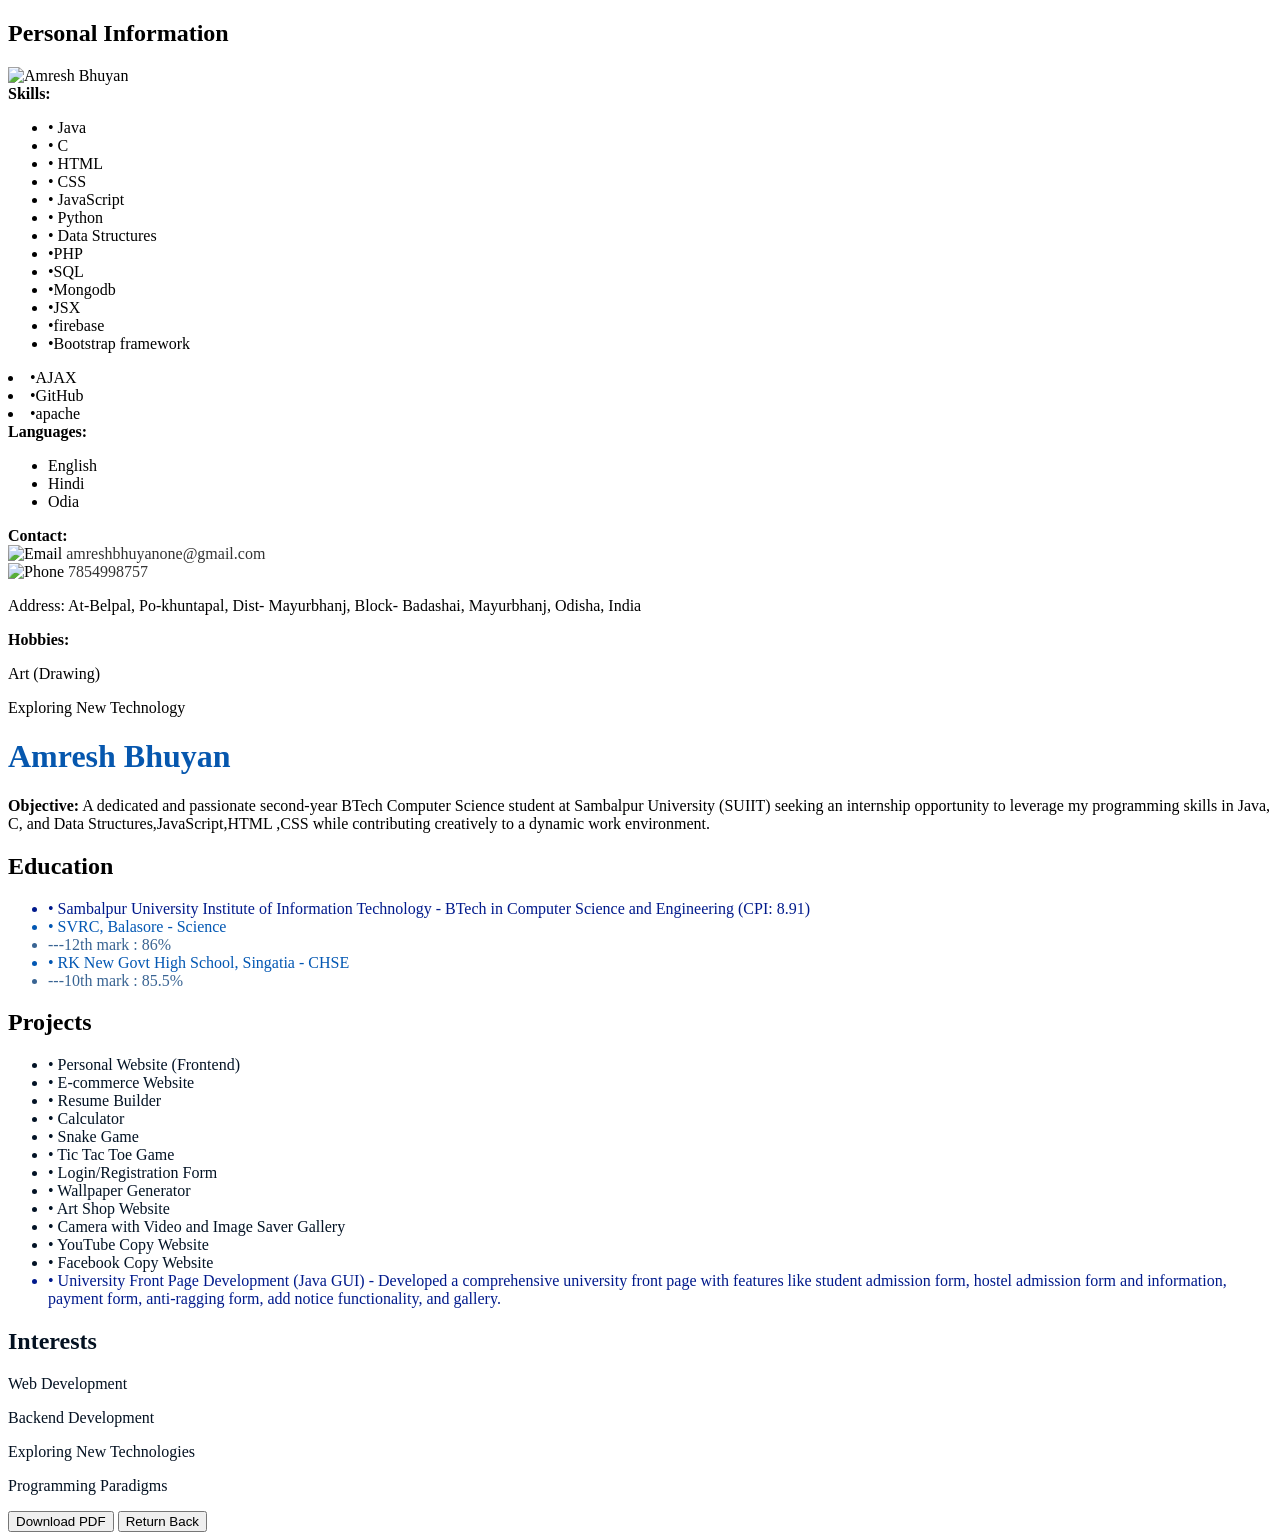
==== resume.html @ 8d0b2a3f "Create resume.html" ====
<!DOCTYPE html>
<html lang="en">
<head>
<meta charset="UTF-8">
<meta name="viewport" content="width=device-width, initial-scale=1.0">
<title>Amresh Bhuyan - Resume</title>
<link rel="stylesheet" href="https://fonts.googleapis.com/css2?family=Montserrat:wght@400;700&display=swap">
<style>
      /* CSS for Resume Section */
      #resume {
        font-family: 'Montserrat', sans-serif;
        margin: 0;
        padding: 0;
        background-color: #f9f9f9;
    }
    #resume .container {
        max-width: 800px;
        margin: 50px auto;
        background-color: #fff;
        border-radius: 10px;
        box-shadow: 0 2px 4px rgba(0,0,0,0.1);
        display: flex;
        justify-content: space-between;
        overflow: hidden;
    }
    /* Left Section Styles */
    #resume .left-section {
        flex: 1;
        padding: 30px;
        background-color: #f5f5f5;
        color: #8c8c8c;
        border-radius: 0 10px 10px 0;
        box-shadow: 0 0 15px rgba(0, 0, 0, 0.5);
        perspective: 3000px; /* Added for 3D effect */
    }
    /* Right Section Styles */
    #resume .right-section {
        flex: 2;
        padding: 30px;
        margin-left: 20px; /* Add some spacing */
        border-radius: 10px;
    }
    #resume .profile-pic {
        width: 150px;
        height: 150px;
        border-radius: 50%;
        margin-bottom: 20px;
        box-shadow: 0 4px 6px rgba(0,0,0,0.1);
    }
    #resume h1 {
        margin: 0;
        padding: 0;
        font-size: 32px;
        color: #011a8c;
    }
    #resume .section {
        margin-bottom: 30px;
    }
    #resume h2 {
        font-size: 24px;
        color: #333;
        margin-bottom: 15px;
        border-bottom: 2px solid #007bff;
        padding-bottom: 10px;
    }
    #resume ul {
        list-style-type: none;
        margin: 0;
        padding: 0;
    }
    #resume li {
        margin-bottom: 5px;
    }
    #resume .contact-info {
        display: flex;
        align-items: center;
        margin-bottom: 15px;
    }
    #resume .contact-icon {
        margin-right: 10px;
    }
    #resume .button {
        display: inline-block;
        padding: 10px 20px;
        background-color: #007bff;
        color: #fff;
        text-decoration: none;
        border-radius: 5px;
        margin-top: 20px;
        transition: background-color 0.3s;
    }
    #resume .button:hover {
        background-color: #0056b3;
    }
    #resume .mark {
        color: #a2a2a2;
        font-weight: bold;
        float: left;
        margin-right: 5px;
        font-size:15px;
    }
</style>
</head>
<body>
    <div class="container">
        <!-- Left Section -->
        <div class="left-section">
            <h2>Personal Information</h2>
            <div class="info-item">
                <img src="https://i.ibb.co/0jbnyQ8/Amresh-pic1.jpg" alt="Amresh Bhuyan" class="profile-pic">
            </div>
            <div class="info-item">
                <strong>Skills:</strong>
                <ul>
                    <li><span class="mark">•</span> Java</li>
                    <li><span class="mark">•</span> C</li>
                    <li><span class="mark">•</span> HTML</li>
                    <li><span class="mark">•</span> CSS</li>
                    <li><span class="mark">•</span> JavaScript</li>
                    <li><span class="mark">•</span> Python</li>
                    <li><span class="mark">•</span> Data Structures</li>
<li><span class="mark">•</span>PHP</li>
<li><span class="mark">•</span>SQL</li>
<li><span class="mark">•</span>Mongodb</li>
<li><span class="mark">•</span>JSX</li>

   <li><span class="mark">•</span>firebase</li>

   <li><span class="mark">•</span>Bootstrap framework</li>          </ul>

   <li><span class="mark">•</span>AJAX</li>  
<li><span class="mark">•</span>GitHub</li>
       </div>
<li><span class="mark">•</span>apache</li>

            <div class="info-item">
                <strong>Languages:</strong>
                <ul>
                    <li>English</li>
                    <li>Hindi</li>
                    <li>Odia</li>
                </ul>
            </div>
            <div class="info-item">
                <strong>Contact:</strong>
                <div class="contact-info">
                    <img src="https://img.icons8.com/material-rounded/24/000000/email.png" alt="Email" class="contact-icon">
                    <a href="mailto:amreshbhuyanone@gmail.com" style="color: #333; text-decoration: none;">amreshbhuyanone@gmail.com</a>
                </div>
                <div class="contact-info">
                    <img src="https://img.icons8.com/material-rounded/24/000000/phone.png" alt="Phone" class="contact-icon">
                    <a href="tel:7854998757" style="color: #333; text-decoration: none;">7854998757</a>
                </div>
                <p>Address: At-Belpal, Po-khuntapal, Dist- Mayurbhanj, Block- Badashai, Mayurbhanj, Odisha, India</p>
            </div>
            <div class="info-item">
                <strong>Hobbies:</strong>
                <p>Art (Drawing)</p>
                <p>Exploring New Technology</p>
            </div>
        </div>
        <!-- Right Section -->
        <div class="right-section">
            <h1 style="color: #0657ae;font-size:xx-large; ">Amresh Bhuyan</h1>
            
            <p  style="color: #000000;"><strong>Objective:</strong> A dedicated and passionate second-year BTech Computer Science student at Sambalpur University (SUIIT) seeking an internship opportunity to leverage my programming skills in Java, C, and Data Structures,JavaScript,HTML ,CSS while contributing creatively to a dynamic work environment.</p>
            <div class="section">
                <h2>Education</h2>
                <ul>
                    <li style="color: #011a8c;"><span class="mark">•</span> Sambalpur University Institute of Information Technology - BTech in Computer Science and Engineering (CPI: 8.91)</li>
                    <li style="color: #0257b3;"><span class="mark">•</span> SVRC, Balasore - Science</li>
                    <li style="color: #396493;">---12th mark : 86%</li>
                    <li style="color: #0257b3;"><span class="mark">•</span> RK New Govt High School, Singatia - CHSE</li>
                    <li style="color: #396493;">---10th mark : 85.5%</li>
                </ul>
            </div>
            <div class="section">
                <h2>Projects</h2>
                <ul style="color: #031325;">
                    <li><span class="mark">•</span> Personal Website (Frontend)</li>
                    <li><span class="mark">•</span> E-commerce Website</li>
                    <li><span class="mark">•</span> Resume Builder</li>
                    <li><span class="mark">•</span> Calculator</li>
                    <li><span class="mark">•</span> Snake Game</li>
                    <li><span class="mark">•</span> Tic Tac Toe Game</li>
                    <li><span class="mark">•</span> Login/Registration Form</li>
                    <li><span class="mark">•</span> Wallpaper Generator</li>
                    <li><span class="mark">•</span> Art Shop Website</li>
                    <li><span class="mark">•</span> Camera with Video and Image Saver Gallery</li>
                    <li><span class="mark">•</span> YouTube Copy Website</li>
                    <li><span class="mark">•</span> Facebook Copy Website</li>
                    <li style="color: #011a8c;"><span class="mark">•</span> University Front Page Development (Java GUI) - Developed a comprehensive university front page with features like student admission form, hostel admission form and information, payment form, anti-ragging form, add notice functionality, and gallery.</li>
                </ul>
            </div>
            <div class="section" style="color: #031121;">
                <h2>Interests</h2>
                <p>Web Development</p>
                <p>Backend Development</p>
                <p>Exploring New Technologies</p>
                <p>Programming Paradigms</p>
            </div>
            <button id="download-pdf">Download PDF</button>
            <button onclick="toggleSections()">Return Back</button>


        </div>
    </div>
    <script src="https://cdnjs.cloudflare.com/ajax/libs/html2pdf.js/0.9.2/html2pdf.bundle.min.js"></script>

    <script>
        document.getElementById('download-pdf').addEventListener('click', function() {
            const element = document.documentElement; // Capture the entire document
            html2pdf()
                .from(element)
                .save('resume.pdf');
        });
    </script>
    
    
</body>
</html>
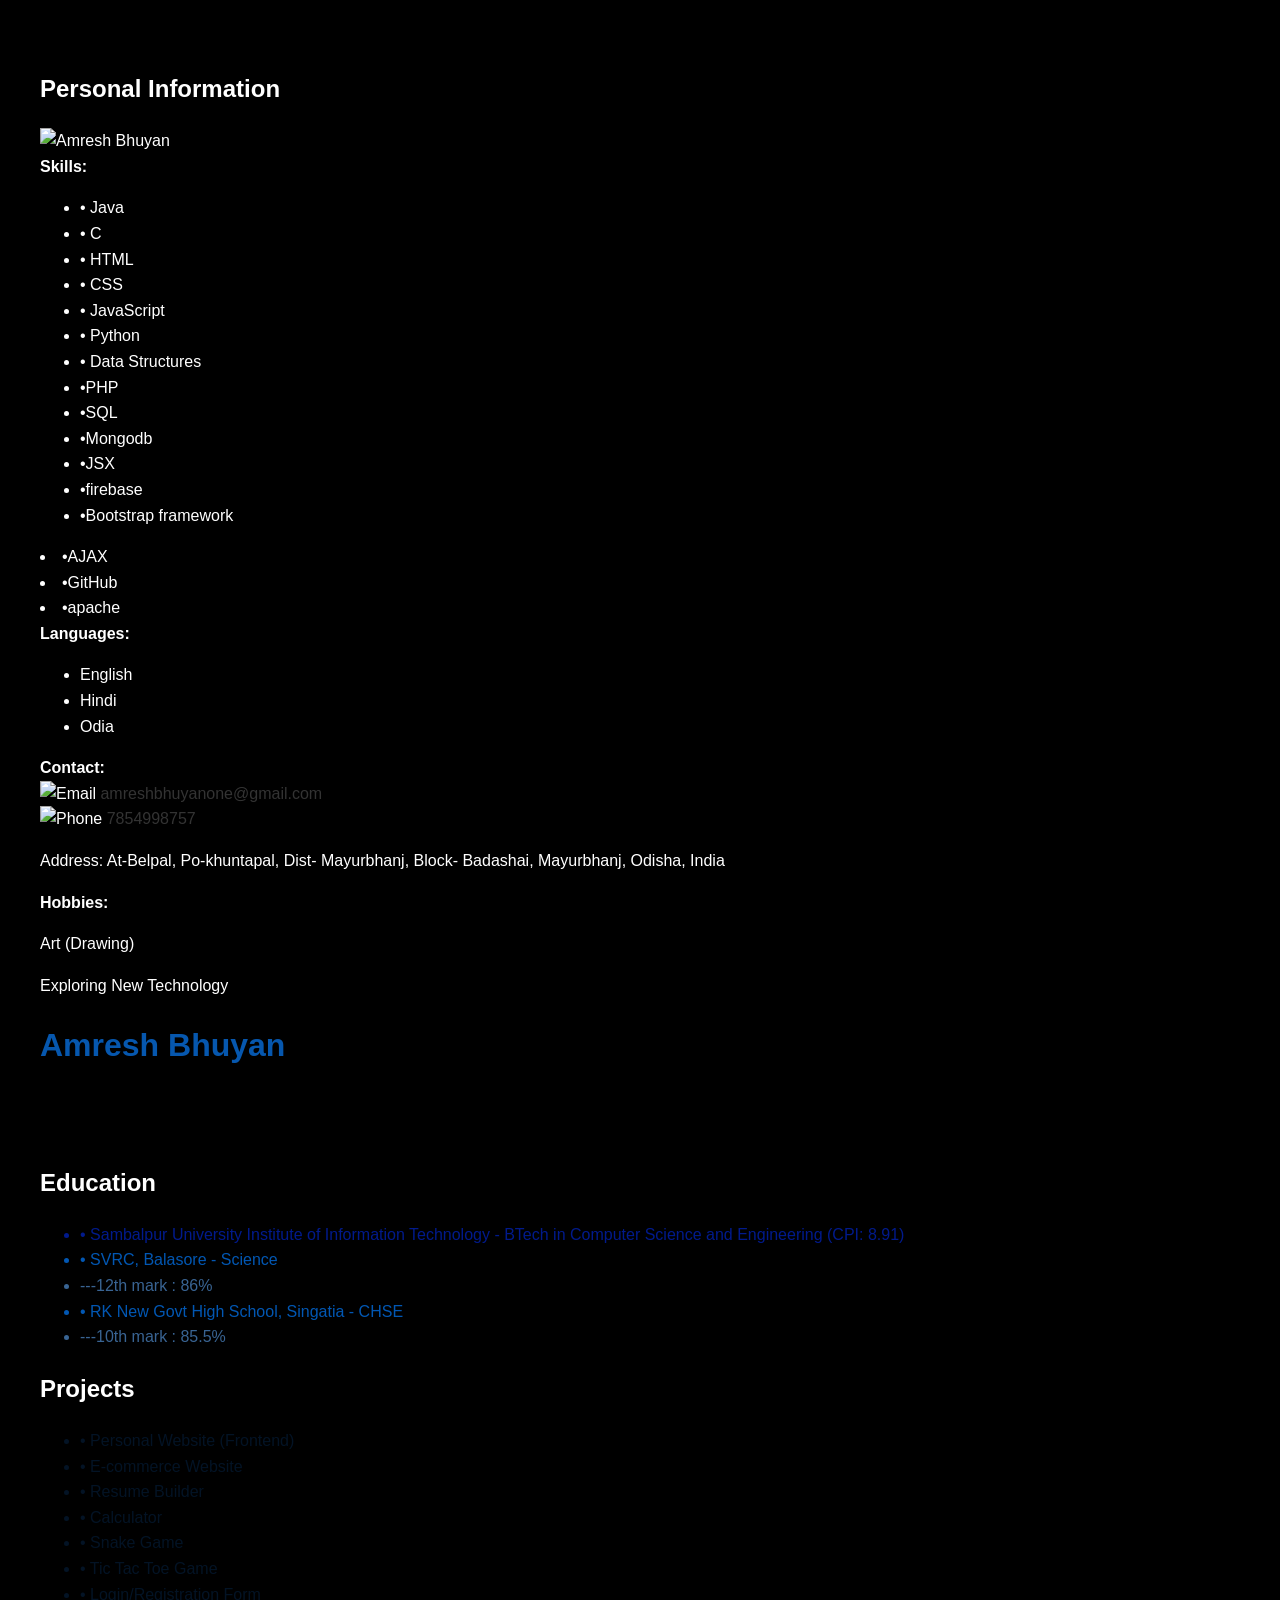
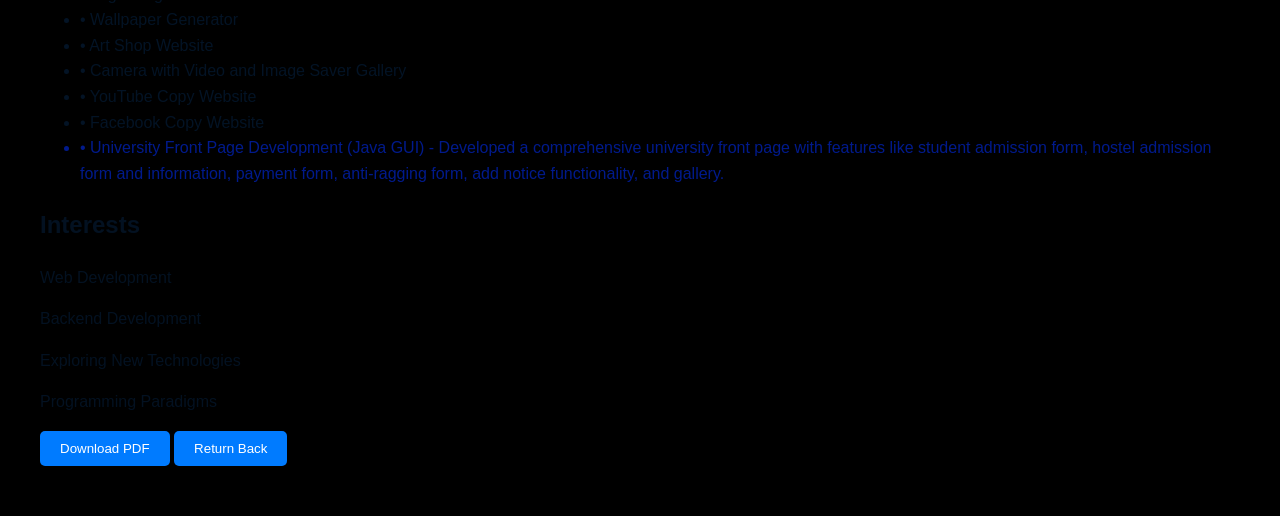
==== commit e1f35df6: "Update resume.html" ====
--- a/resume.html
+++ b/resume.html
@@ -4,6 +4,7 @@
 <meta charset="UTF-8">
 <meta name="viewport" content="width=device-width, initial-scale=1.0">
 <title>Amresh Bhuyan - Resume</title>
+<link rel="stylesheet" href="style.css">
 <link rel="stylesheet" href="https://fonts.googleapis.com/css2?family=Montserrat:wght@400;700&display=swap">
 <style>
       /* CSS for Resume Section */
--- a/style.css
+++ b/style.css
@@ -0,0 +1,857 @@
+
+        @import url('https://fonts.googleapis.com/css2?family=Roboto:wght@400;700&display=swap');
+
+        
+body {
+    font-family: 'Arial', sans-serif;
+    margin: 0;
+    padding: 0;
+    color: #fff;
+    line-height: 1.6;
+    background: linear-gradient(-45deg, #000000, #000000, #000000, #000000);
+    background-size: 400% 400%;
+    animation: AnimationName 15s ease infinite;
+    padding: 50px 20px;
+    
+}
+h1, h2 {
+    text-shadow: 2px 2px 4px rgba(0,0,0,0.2);
+}
+
+.container {
+    max-width: 1200px;
+    margin: 0 auto;
+    padding: 0 20px;
+    
+    
+}
+.container h4 {
+    text-align: center; /* Center-align the title */
+    color: #051eff; /* Dark grey color for the text */
+    font-family: 'Wide Latian', sans-serif; /* Font family */
+    margin-bottom: 20px; /* Space between title and form */
+}
+.container iframe {
+    width: 100%; /* Responsive width */
+    height: 1084px; /* Fixed height as defined */
+    border-radius: 6px; /* Rounded corners */
+    border: none; /* No border */
+    
+}
+
+header {
+    color: #ffffff;
+    perspective: 1000px; /* Added for 3D effect */
+    margin-bottom: 40px;
+     background: url(https://i.ibb.co/cY4JH6n/Whats-App-Image-2024-04-18-at-03-47-53-1ffababa.jpg);
+    background-size: 100% 100%;
+    padding: 40px 0;
+    border-radius: 20px;
+    box-shadow: 0 10px 20px rgba(120, 114, 124, 0.794);
+    transition: transform 0.3s;
+    overflow: hidden; /* Ensure that children don't overflow */
+    text-align: center;
+    position: relative;
+
+}
+header:hover {
+  
+    background-size: 100% 100%;
+    
+    color: #ffffff; /* White text on hover */
+}
+@keyframes gradientBG {
+    0% {
+        background-position: 0% 50%;
+    }
+    50% {
+        background-position: 100% 50%;
+    }
+    100% {
+        background-position: 0% 50%;
+    }
+}
+
+nav ul {
+    list-style-type: none;
+    margin: 0;
+    padding: 0;
+}
+
+nav ul li {
+    display: inline;
+    margin-right: 20px;
+}
+/* General styles for navigation list items */
+nav li {
+    display: inline-block; /* Aligns the links horizontally */
+    margin: 0 10px; /* Adds space between each button */
+}
+
+/* Styles for the links to make them look like buttons */
+nav a {
+    background: url(https://i.ibb.co/b3hrnPg/Whats-App-Image-2024-04-18-at-03-27-39-619894d8.jpg);
+    background-size: 100% 100%;
+    
+    color: white; /* Text color */
+    text-decoration: none; /* Removes underline from links */
+    padding: 10px 20px; /* Top and bottom padding, Left and right padding */
+    border-radius: 5px; /* Rounded corners */
+    transition: background-color 0.3s, color 0.3s; /* Smooth transition for hover effect */
+}
+
+
+/* Hover effect for buttons */
+nav a:hover {
+    background:url(https://i.ibb.co/8cGTmHN/Whats-App-Image-2024-04-18-at-03-30-47-2336d098.jpg);
+    background-size: 100% 100%;
+    
+    color: #ffffff; /* White text on hover */
+}
+
+
+
+
+section {
+    padding: 50px 0;
+}
+
+footer {
+    color: #ffffff;
+    perspective: 1000px; /* Added for 3D effect */
+    margin-bottom: 40px;
+    background: url(https://i.ibb.co/cY4JH6n/Whats-App-Image-2024-04-18-at-03-47-53-1ffababa.jpg);
+    background-size: 100% 100%;
+    padding: 40px 0;
+    border-radius: 20px;
+    box-shadow: 0 10px 20px rgba(120, 114, 124, 0.794);
+    transition: transform 0.3s;
+    overflow: hidden; /* Ensure that children don't overflow */
+    text-align: center;
+    position: relative;
+}
+
+footer:hover {
+    
+    background-size: 100% 100%;
+    color: #ffffff; /* White text on hover */
+}
+/* About Me section */
+.profile-picture {
+    display: block;
+    margin: 0 auto 40px;
+    border-radius: 50%;
+    width: 300px;
+    height: 300px;
+    object-fit: cover;
+    border: 5px solid #ffffff;
+    box-shadow: 0 0 20px rgb(255, 225, 0);
+    transition: transform 0.3s;
+}
+
+
+
+.profile-picture:hover {
+    transform: scale(1.1) rotateY(180deg);
+    transition: transform 0.6s;
+}
+
+/* Experience section */
+#experience ul {
+    padding: 0;
+    display: flex;
+    justify-content: center;
+    gap: 40px;
+    flex-wrap: wrap;
+}
+
+#experience li {
+    margin-bottom: 40px;
+    max-width: 300px;
+    text-align: center;
+}
+
+/* Projects section */
+.project {
+    perspective: 1000px; /* Added for 3D effect */
+    margin-bottom: 40px;
+    background: url(https://i.ibb.co/zm81P6X/Whats-App-Image-2024-04-18-at-03-47-53-ce5186a6.jpg);
+    background-size: 100% 100%;
+    padding: 40px;
+    border-radius: 20px;
+    box-shadow: 0 10px 20px rgba(0, 0, 0, 0.4);
+    transition: transform 0.3s;
+    overflow: hidden; /* Ensure that children don't overflow */
+}
+
+
+.project:hover {
+    transform: rotateY(5deg);
+    background: url(https://i.ibb.co/cY4JH6n/Whats-App-Image-2024-04-18-at-03-47-53-1ffababa.jpg);
+    background-size: 100% 100%;
+    color: #ffffff; /* White text on hover */
+}
+.project-inner {
+    transition: transform 0.6s;
+    transform-style: preserve-3d;
+}
+.project-front, .project-back {
+    position: absolute;
+    backface-visibility: hidden;
+    width: 100%;
+    top: 0;
+    left: 0;
+}
+.project-back {
+    transform: rotateY(180deg);
+}
+.project h3 {
+    margin-bottom: 20px;
+    color: rgb(225, 221, 207);
+}
+
+/* Skill Bars */
+.skill {
+    margin-bottom: 20px;
+
+}
+
+.skill-bar {
+    background-color: #ddd;
+    height: 20px;
+    border-radius: 10px;
+    overflow: hidden;
+}
+
+.skill-level {
+    height: 100%;
+    background: linear-gradient(-45deg, #00f919, #04ff26d2, #e1e114, #fa0400cb);
+    transition: width 1s ease;
+    
+}
+.skill-level:hover {
+    height: 100%;
+    background: linear-gradient(-45deg,green,yellow,blue,red);
+    background-size: 400% 400%;
+    animation: AnimationName 15s ease infinite;
+    padding: 50px 20px;
+}
+
+/* Skill Levels */
+.skill-level.html { width: 99%; } /* HTML5 proficiency level */
+.skill-level.css { width: 90%; } /* CSS3 proficiency level */
+.skill-level.js { width: 98%; } /* JavaScript proficiency level */
+.skill-level.java { width: 80%; } /* Java proficiency level */
+.skill-level.c { width: 70%; } /* C proficiency level */
+.skill-level.python { width: 85%; }
+.skill-level.php { width: 95%; }
+.skill-level.sql { width: 92%; }
+.skill-level.mongodb { width: 89%; }
+.skill-level.jsx { width: 95%; }
+.skill-level.ajax { width: 85%; }
+.skill-level.firebase { width: 75%; }
+.skill-level.bootstrap { width: 85%; }
+.skill-level.nodejs { width: 85%; }
+.skill-level.reactjs { width: 95%; }
+
+ /* Python proficiency level */
+/* Add more skill levels as needed */
+
+
+/* Contact form */
+#contact-form {
+    
+    background: url(https://i.ibb.co/cY4JH6n/Whats-App-Image-2024-04-18-at-03-47-53-1ffababa.jpg);
+    background-size: 100% 100%;
+    max-width: 600px;
+    margin: 0 auto;
+}
+
+#contact-form label {
+    display: block;
+    margin-bottom: 10px;
+}
+
+#contact-form input[type="text"],
+#contact-form input[type="email"],
+#contact-form textarea {
+    width: 100%;
+    padding: 10px;
+    margin-bottom: 20px;
+    border: none;
+    border-radius: 5px;
+    box-sizing: border-box;
+    background-color: rgba(255, 255, 255, 0.1);
+    color: #fff;
+}
+
+#contact-form textarea {
+    height: 150px;
+}
+
+#contact-form button {
+    display: block;
+    width: 100%;
+    padding: 10px;
+    background: linear-gradient(135deg, #2df800, #4000f0);
+    color: #fff;
+    border: none;
+    border-radius: 5px;
+    cursor: pointer;
+    transition: background 0.3s;
+}
+
+#contact-form button:hover {
+    background: linear-gradient(135deg, #258305, #1107a0);
+}
+
+/* Error message styling */
+.error-message {
+    color: red;
+    font-size: 14px;
+    margin-top: 5px;
+}
+
+/* Success message styling */
+.success-message {
+    color: green;
+    font-size: 16px;
+    margin-top: 10px;
+}
+
+@media (max-width: 768px) {
+    /* Responsive styling */
+    .container {
+        padding: 0 10px;
+    }
+
+    header {
+        padding: 20px 0;
+    }
+
+    nav ul li {
+        margin-right: 10px;
+    }
+
+    section {
+        padding: 30px 0;
+    }
+
+    .profile-picture {
+        width: 150px;
+        height: 150px;
+    }
+
+    #experience ul {
+        flex-direction: column;
+        align-items: center;
+    }
+
+    #experience li {
+        text-align: center;
+        max-width: 100%;
+    }
+
+    #skills ul {
+        flex-direction: column;
+        align-items: center;
+    }
+
+    #skills li {
+        max-width: 100%;
+    }
+
+    #contact-form {
+        max-width: 100%;
+    }
+
+    #contact-form input[type="text"],
+    #contact-form input[type="email"],
+    #contact-form textarea {
+        width: calc(100% - 20px);
+    }
+}
+#myBtn {
+    border-radius: 10px; /* Rounded corners */
+    display: none; /* Hidden by default */
+    position: fixed; /* Fixed/sticky position */
+    bottom: 20px; /* Place the button at the bottom of the page */
+    right: 40px; /* Place the button 30px from the right */
+    border: none; /* Remove borders */
+    outline: none; /* Remove outline */
+    color: white; /* Text color */
+    cursor: pointer; /* Add a mouse pointer on hover */
+    background-color: transparent;
+    font-size: x-large;
+    
+    
+    
+}
+
+#myBtn:hover {
+    background: linear-gradient(-65deg, #ff0000, #b508d8a1, #0920cd, #06e811);
+    background-size: 400% 400%;
+    animation: AnimationName 5s ease infinite;
+    text-align: center;
+    color: white;
+}
+.wave-container {
+    position: relative;
+    width: 100%;
+    height: 200px; /* Set to the desired wave container height */
+    overflow: hidden;
+    background: linear-gradient(-65deg, #00ffe5, #36e6017f, #001dfa, #03cdff);
+    background-size: 400% 400%;
+    animation: AnimationName 5s ease infinite;
+}
+
+.wave {
+    position: absolute;
+    width: 200%; /* Larger width for a smoother animation */
+    height: 100%;
+    bottom: 0;
+    background-repeat: repeat-x;
+    animation: wave-animation 10s linear infinite;
+}
+
+.wave1 {
+    background-image: url("https://i.ibb.co/SRtmGRb/water-1018808-640.jpg");
+    opacity: 0.6;
+    animation-duration: 10s;
+}
+
+.wave2 {
+    background-image: url("https://i.ibb.co/SRtmGRb/water-1018808-640.jpg");
+    opacity: 0.4;
+    animation-duration: 20s;
+    animation-delay: -5s; /* Offset the animation start to vary the wave pattern */
+}
+
+.wave3 {
+    background-image: url("https://i.ibb.co/SRtmGRb/water-1018808-640.jpg");
+    opacity: 0.5;
+    animation-duration: 30s;
+    animation-delay: -10s;
+}
+
+@keyframes wave-animation {
+    from { transform: translateX(0); }
+    to { transform: translateX(-50%); }
+}
+
+.cursor {
+    width: 30px;
+    height: 30px;
+    border: 2px solid #9d08d8;
+    border-radius: 50%;
+    position: absolute;
+    transform: translate(-50%, -50%);
+    pointer-events: none;
+    mix-blend-mode: difference;
+  }
+  
+  .hero {
+    background:linear-gradient(135deg ,rgb(100, 3, 3),rgb(148, 3, 3),rgb(255, 72, 0),rgb(255, 145, 0),rgb(225, 255, 0),rgb(138, 242, 1),rgb(0, 248, 13),rgb(0, 255, 115),rgb(0, 255, 213),rgb(0, 255, 251),rgb(0, 191, 255),rgb(0, 128, 255),rgb(0, 119, 255),rgb(0, 47, 255),rgb(144, 0, 255),rgb(183, 0, 255),rgb(242, 0, 255),rgb(255, 0, 191),rgb(255, 0, 136),rgb(255, 0, 43));
+            
+    background-size: 400% 400%;
+    animation: AnimationName 5s ease infinite;
+    padding: 50px 20px;
+    text-align: center;
+    color: white;
+}
+
+@keyframes AnimationName { 
+    0%{background-position:0% 50%}
+    50%{background-position:100% 50%}
+    100%{background-position:0% 50%}
+}
+
+/* Styling for the feedback form section */
+#feedback-form {
+    perspective: 1000px; /* Added for 3D effect */
+    width: 100%; /* Full width to utilize available space */
+    max-width: 800px; /* Max width to keep the form readable and not too stretched */
+    margin: 0 auto; /* Center the form horizontally */
+    padding: 30px; /* Padding for spacing around the content */
+    background: url(https://i.ibb.co/2j52yBW/Whats-App-Image-2024-04-18-at-03-47-52-8d4eb59c.jpg);
+    background-size: 100% 100%;
+    padding: 50px 20px;
+    box-shadow: 0 4px 8px rgba(0, 0, 0, 0.05); /* Light shadow for subtle depth */
+    border-radius: 8px; /* Rounded corners */
+display: none;
+}
+
+/* Header styling within the feedback form */
+#feedback-form h2 {
+    text-align: center; /* Center-align the title */
+    color: #f8f8f8; /* Dark color for better readability */
+    font-family: 'Segoe UI', Tahoma, Geneva, Verdana, sans-serif; /* Font styling */
+    margin-bottom: 20px; /* Margin below the title to separate from form */
+display: none;
+}
+
+/* Iframe styling to fit the form properly */
+#feedback-form iframe {
+
+    width: 100%; /* Full width to match the section */
+    height: 500px; /* Fixed height, can adjust based on content */
+    border: none; /* Remove default border */
+    border-radius: 4px; /* Consistent rounded corners */
+display: none;
+}
+
+/* Responsive design adjustments */
+@media (max-width: 768px) {
+    #feedback-form {
+        padding: 20px; /* Reduced padding on smaller screens */
+display: none;
+    }
+    #feedback-form iframe {
+        height: 600px; /* Adjust height as needed for better mobile view */
+display: none;
+    }
+}
+
+/* Additional styling for the button inside the hero section for better visibility */
+.hero .button {
+    background-color: #ffffff;
+    color: #007bff;
+    text-decoration: none;
+    padding: 10px 20px;
+    border-radius: 5px;
+    display: inline-block;
+    margin-top: 20px;
+    transition: background-color 0.3s, color 0.3s;
+    perspective: 1000px; /* Added for 3D effect */
+}
+
+.hero .button:hover {
+    background-color: #007bff;
+    color: #ffffff;
+    perspective: 1000px; /* Added for 3D effect */
+}
+
+/* Base styling for the quiz section */
+#quiz {
+    font-family: 'Arial', sans-serif;
+    background: url(https://i.ibb.co/cY4JH6n/Whats-App-Image-2024-04-18-at-03-47-53-1ffababa.jpg);
+    background-size: 100% 100%;
+    padding: 50px 20px;
+    perspective: 1000px; /* Added for 3D effect */
+    border-radius: 12px;
+    box-shadow: 0 6px 20px rgba(157, 156, 156, 0.2);
+    width: 70%;
+    margin: 50px auto;
+    color: #fff;
+}
+
+#quiz-content {
+    margin-top: 30px;
+}
+
+/* Question styling */
+#question {
+    font-size: 20px;
+    margin-bottom: 30px;
+    font-weight: 500;
+    opacity: 0.9;
+}
+
+/* Styling for answer buttons */
+.answer {
+    background-color: #ffffff;
+    color: #007bff;
+    border: 0;
+    border-radius: 20px;
+    padding: 12px 25px;
+    margin: 10px;
+    cursor: pointer;
+    transition: transform 0.2s ease, background-color 0.3s;
+    font-weight: bold;
+    box-shadow: 0 4px 6px rgba(0,0,0,0.1);
+}
+
+.answer:hover {
+    transform: scale(1.05);
+    background-color: #007bff;
+    color: #ffffff;
+}
+
+.answer:disabled {
+    cursor: default;
+    opacity: 0.7;
+}
+
+/* Result display with animation */
+#quiz-result {
+    margin-top: 30px;
+    font-size: 18px;
+    transition: all 0.3s ease;
+    height: 24px; /* Maintain a consistent height even when empty */
+}
+
+/* Next question button */
+#next-question {
+    display: none;
+    background-color: #ff511c;
+    color: white;
+    border: none;
+    padding: 12px 30px;
+    font-size: 18px;
+    border-radius: 20px;
+    margin-top: 20px;
+    cursor: pointer;
+    transition: background-color 0.3s, transform 0.2s ease;
+    
+}
+
+#next-question:hover {
+    background-color: #e64a19;
+    transform: scale(1.05);
+}
+
+
+/* Responsive adjustments for smaller devices */
+@media (max-width: 600px) {
+    #quiz {
+        width: 90%;
+    }
+
+    .answer {
+        padding: 10px 20px;
+    }
+}
+#game {
+    display: flex;
+    justify-content: center;
+    align-items: center;
+    background-color: #000000;
+    padding: 20px;
+    border-radius: 8px;
+    box-shadow: 0 4px 8px rgb(83, 83, 82);
+    perspective: 5000px; /* Added for 3D effect */
+}
+
+#snakeGame {
+    background: url(https://i.ibb.co/cY4JH6n/Whats-App-Image-2024-04-18-at-03-47-53-1ffababa.jpg);
+    background-size: 100% 100%;;
+    background-size: cover;
+    border: 2px solid rgba(226, 224, 231, 0.623);
+    box-shadow: 0 0 15px rgba(159, 159, 159, 0.5);
+    perspective: 1000px; /* Added for 3D effect */
+}
+
+canvas {
+    background-color: #000;
+    display: block; /* Prevents extra space below the canvas */
+}
+#game-area {
+    display: flex;
+    flex-direction: column;
+    align-items: center;
+}
+
+.controls {
+    display: flex;
+    flex-direction: column;
+    align-items: center;
+}
+
+.horizontal-controls {
+    display: flex;
+}
+
+.control-button {
+    background: url(https://i.ibb.co/b3hrnPg/Whats-App-Image-2024-04-18-at-03-27-39-619894d8.jpg);
+    background-size: 100% 100%;
+    
+    color: white; /* Text color */
+    text-decoration: none; /* Removes underline from links */
+    padding: 10px 20px; /* Top and bottom padding, Left and right padding */
+    border-radius: 5px; /* Rounded corners */
+    transition: background-color 0.3s, color 0.3s; /* Smooth transition for hover effect */
+}
+.control-button:hover{
+    background:url(https://i.ibb.co/8cGTmHN/Whats-App-Image-2024-04-18-at-03-30-47-2336d098.jpg);
+    background-size: 100% 100%;
+    
+    color: #ffffff; /* White text on hover */
+}
+
+.control-button:active {
+    transform: translateY(2px);
+    box-shadow: 0 1px #9a9a9a;
+}
+
+
+#up-btn {
+    order: -1;  /* Places the "Up" button above the row */
+}
+
+form {
+    margin: 30px auto;
+    padding: 15px;
+    background: #222; /* Dark grey background for the form */
+    border-radius: 8px;
+    width: 80%; /* Adjust width as per design requirements */
+    box-shadow: 0 4px 8px rgba(255, 255, 255, 0.15); /* Subtle white shadow for depth */
+    text-align: center;
+    display: block;
+}
+
+input[type="text"] {
+    padding: 10px;
+    width: 70%; /* Adjust width for a better fit */
+    border: 2px solid #b4b3b7c5; /* Darker border for better visibility */
+    background-color: #615d5d; /* Dark input background */
+    color: #ddd; /* Light font color for contrast */
+    border-radius: 5px;
+    margin-right: 5px; /* Space between input field and button */
+}
+
+button {
+    padding: 10px 20px;
+    background-color: #007BFF; /* Vibrant blue background for the button */
+    color: white;
+    border: none;
+    border-radius: 5px;
+    cursor: pointer;
+    transition: background-color 0.3s; /* Smooth transition for hover effect */
+}
+
+button:hover {
+    background-color: #0056b3; /* Darker blue on hover */
+}
+
+::placeholder { /* Chrome, Firefox, Opera, Safari 10.1+ */
+    color: #ccc;
+    opacity: 1; /* Firefox */
+}
+
+:-ms-input-placeholder { /* Internet Explorer 10-11 */
+    color: #ccc;
+}
+
+::-ms-input-placeholder { /* Microsoft Edge */
+    color: #ccc;
+}
+
+/* Toggle Button */
+.theme-toggle {
+    border: none;
+    background-color: transparent;
+    cursor: pointer;
+    font-size: 24px;
+}
+
+/* Dark Mode Specific Styles */
+
+.fas.fa-sun { color: #f9dc3c; } /* Sun icon */
+.fas.fa-moon { color: #f8f8f8; } /* Moon icon */
+
+:root {
+    --primary-color: #21ff2c;
+    --background-color: #d97575;
+    --text-color: #efd9d9;
+    --button-hover-color: #f5e4e4;
+}
+body.dark-mode {
+    font-family: 'Arial', sans-serif;
+    margin: 0;
+    padding: 0;
+    color: var(--text-color);
+    line-height: 1.6;
+    background: linear-gradient(-135deg, #edc6c6, #4899c7, #a6e99d, #f67ff6);
+    background-size: 400% 400%;
+    animation: AnimationName 5s ease infinite;
+    padding: 50px 20px;
+    
+}
+
+
+@keyframes colorChange {
+    0% { color: rgb(164, 153, 153); }
+    25% { color: rgb(174, 190, 176); }
+    50% { color: rgb(200, 198, 211); }
+    75% { color: rgb(214, 208, 195); }
+    100% { color: rgb(176, 160, 176); }
+}
+
+.text-animate {
+    animation: colorChange 10s infinite; /* Change duration as needed */
+}
+.modal {
+    display: none;
+    position: fixed;
+    z-index: 1;
+    left: 0;
+    top: 0;
+    width: 100%;
+    height: 100%;
+    overflow: auto;
+    background-color: rgba(0,0,0,0.4);
+}
+
+.modal-content {
+    background-color: #f4f4f4;
+    margin: 15% auto;
+    padding: 20px;
+    border: 1px solid #888;
+    width: 50%;
+}
+
+.close {
+    color: #aaaaaa;
+    float: right;
+    font-size: 28px;
+    font-weight: bold;
+}
+
+.close:hover,
+.close:focus {
+    color: #000;
+    text-decoration: none;
+    cursor: pointer;
+}
+
+#menuBtn {
+    background: none;
+    border: none;
+    cursor: pointer;
+    padding: 10px;
+    display: flex;
+    align-items: center;
+}
+
+.menu-icon span {
+    display: block;
+    width: 30px;
+    height: 3px;
+    background-color: #ffffff;
+    margin: 4px;
+    transition: all 0.3s ease;
+}
+
+#navMenu {
+    display: none;
+    width:20%;
+    height:5%;
+    background-color:transparent;
+}
+
+#navMenu ul {
+    list-style: none;
+    padding: 0;
+    margin: 0;
+}
+
+#navMenu ul li a {
+    display: block;
+    padding: 10px;
+    text-decoration: none;
+    color: #ffffff;
+    border-bottom: 1px solid #ddd;
+    background: transparent;
+    box-shadow: black;
+}
+
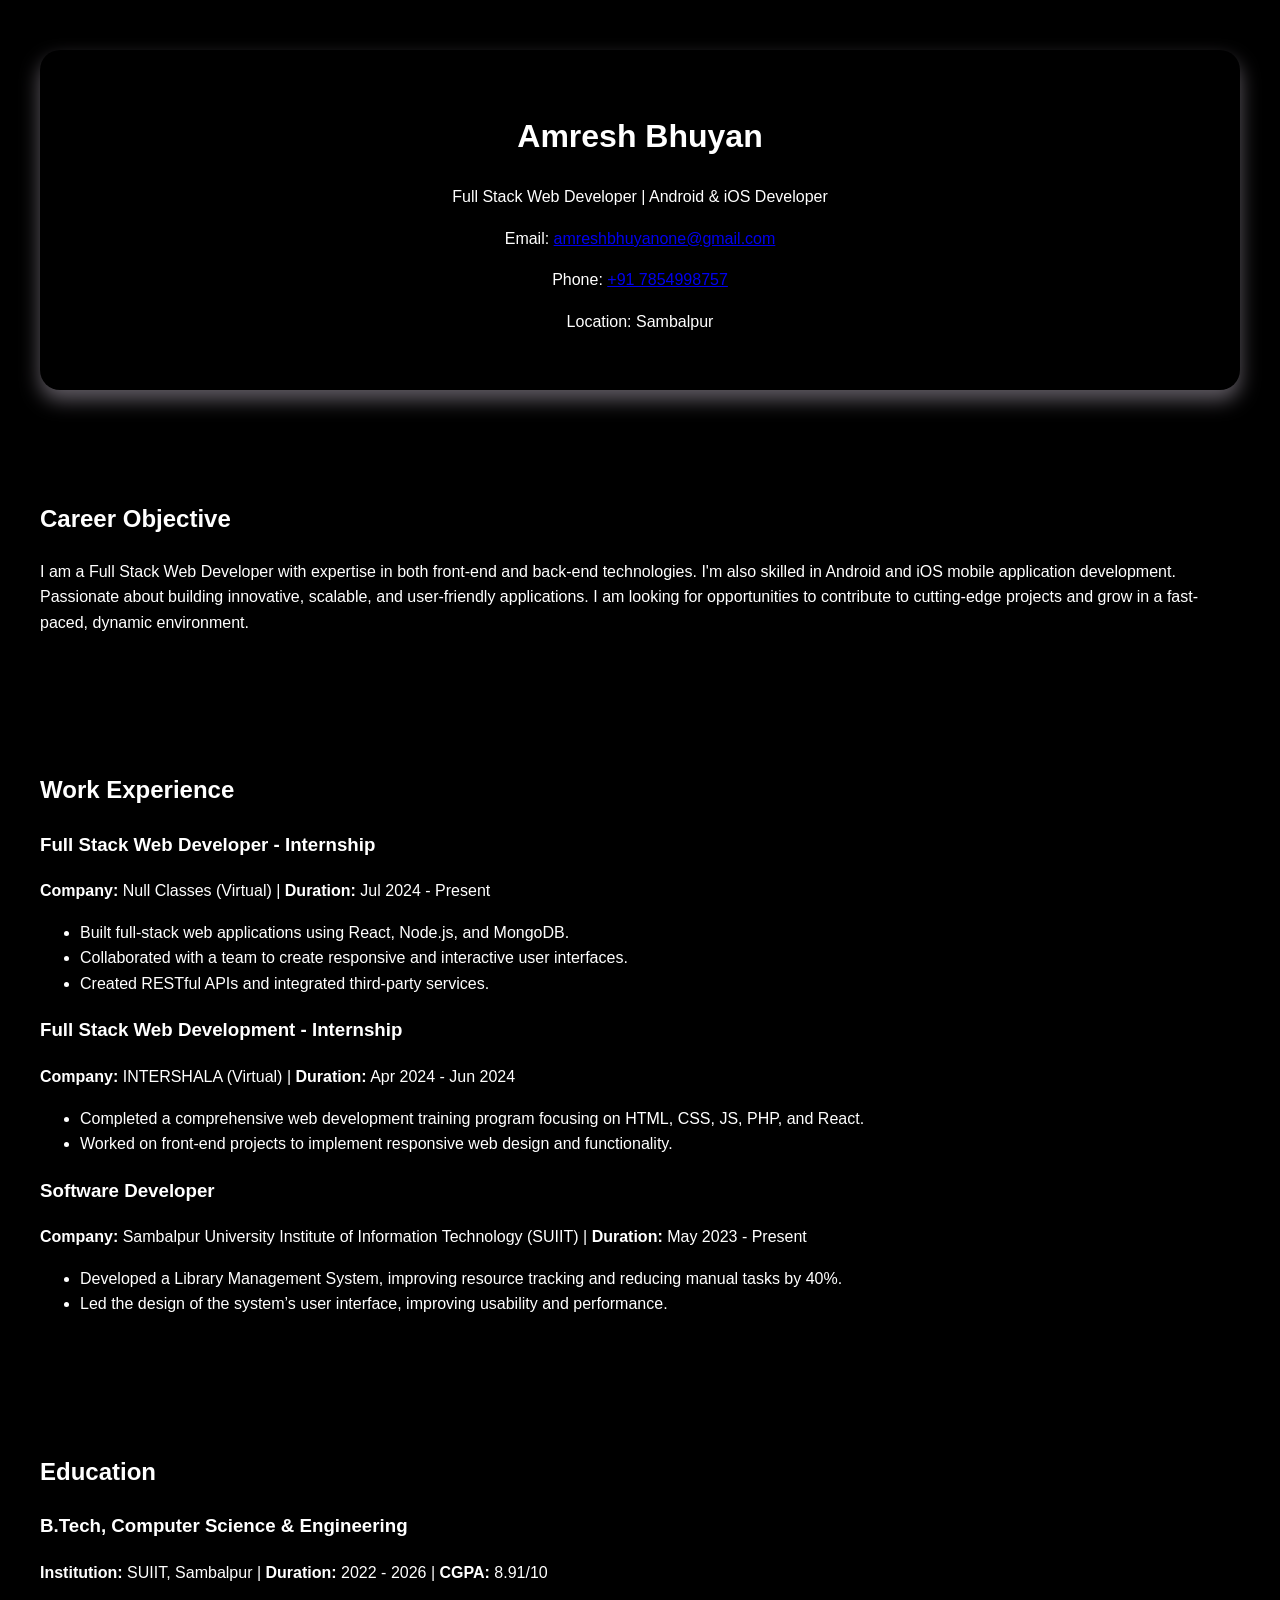
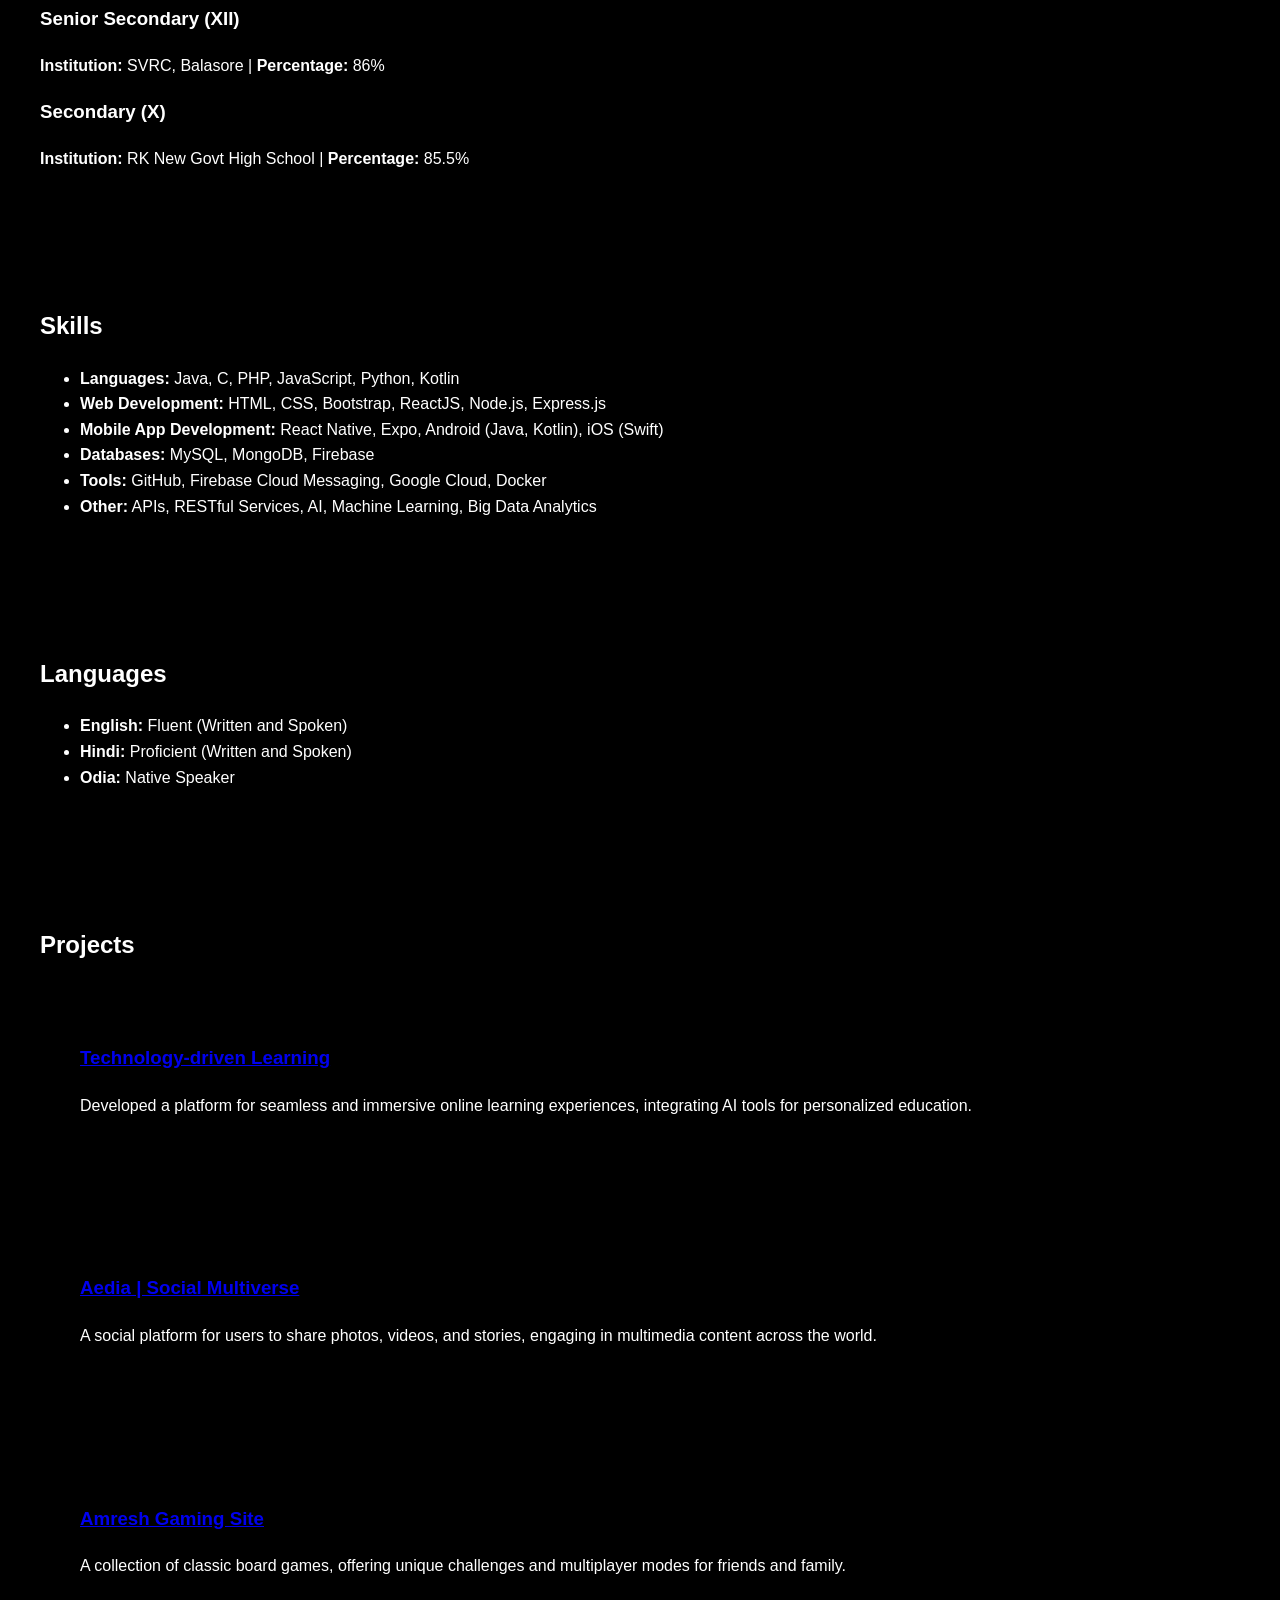
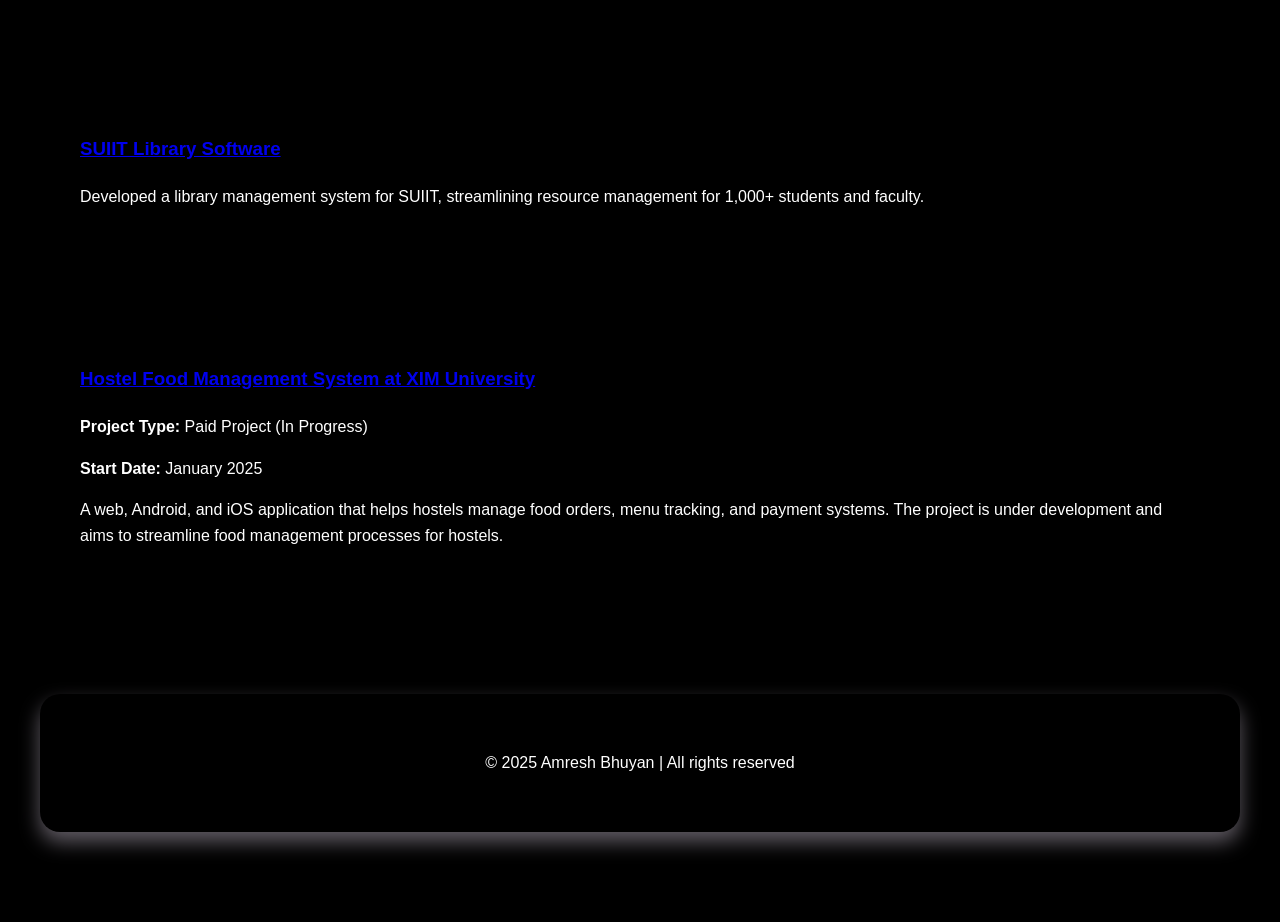
==== commit 1ccc40ba: "Update resume.html" ====
--- a/resume.html
+++ b/resume.html
@@ -1,222 +1,145 @@
 <!DOCTYPE html>
 <html lang="en">
 <head>
-<meta charset="UTF-8">
-<meta name="viewport" content="width=device-width, initial-scale=1.0">
-<title>Amresh Bhuyan - Resume</title>
-<link rel="stylesheet" href="style.css">
-<link rel="stylesheet" href="https://fonts.googleapis.com/css2?family=Montserrat:wght@400;700&display=swap">
-<style>
-      /* CSS for Resume Section */
-      #resume {
-        font-family: 'Montserrat', sans-serif;
-        margin: 0;
-        padding: 0;
-        background-color: #f9f9f9;
-    }
-    #resume .container {
-        max-width: 800px;
-        margin: 50px auto;
-        background-color: #fff;
-        border-radius: 10px;
-        box-shadow: 0 2px 4px rgba(0,0,0,0.1);
-        display: flex;
-        justify-content: space-between;
-        overflow: hidden;
-    }
-    /* Left Section Styles */
-    #resume .left-section {
-        flex: 1;
-        padding: 30px;
-        background-color: #f5f5f5;
-        color: #8c8c8c;
-        border-radius: 0 10px 10px 0;
-        box-shadow: 0 0 15px rgba(0, 0, 0, 0.5);
-        perspective: 3000px; /* Added for 3D effect */
-    }
-    /* Right Section Styles */
-    #resume .right-section {
-        flex: 2;
-        padding: 30px;
-        margin-left: 20px; /* Add some spacing */
-        border-radius: 10px;
-    }
-    #resume .profile-pic {
-        width: 150px;
-        height: 150px;
-        border-radius: 50%;
-        margin-bottom: 20px;
-        box-shadow: 0 4px 6px rgba(0,0,0,0.1);
-    }
-    #resume h1 {
-        margin: 0;
-        padding: 0;
-        font-size: 32px;
-        color: #011a8c;
-    }
-    #resume .section {
-        margin-bottom: 30px;
-    }
-    #resume h2 {
-        font-size: 24px;
-        color: #333;
-        margin-bottom: 15px;
-        border-bottom: 2px solid #007bff;
-        padding-bottom: 10px;
-    }
-    #resume ul {
-        list-style-type: none;
-        margin: 0;
-        padding: 0;
-    }
-    #resume li {
-        margin-bottom: 5px;
-    }
-    #resume .contact-info {
-        display: flex;
-        align-items: center;
-        margin-bottom: 15px;
-    }
-    #resume .contact-icon {
-        margin-right: 10px;
-    }
-    #resume .button {
-        display: inline-block;
-        padding: 10px 20px;
-        background-color: #007bff;
-        color: #fff;
-        text-decoration: none;
-        border-radius: 5px;
-        margin-top: 20px;
-        transition: background-color 0.3s;
-    }
-    #resume .button:hover {
-        background-color: #0056b3;
-    }
-    #resume .mark {
-        color: #a2a2a2;
-        font-weight: bold;
-        float: left;
-        margin-right: 5px;
-        font-size:15px;
-    }
-</style>
+    <meta charset="UTF-8">
+    <meta name="viewport" content="width=device-width, initial-scale=1.0">
+    <title>Amresh Bhuyan's Resume</title>
+    <link rel="stylesheet" href="style.css">
 </head>
 <body>
+
     <div class="container">
-        <!-- Left Section -->
-        <div class="left-section">
-            <h2>Personal Information</h2>
-            <div class="info-item">
-                <img src="https://i.ibb.co/0jbnyQ8/Amresh-pic1.jpg" alt="Amresh Bhuyan" class="profile-pic">
+        <!-- Header Section -->
+        <header class="header">
+            <div class="profile-info">
+                <h1>Amresh Bhuyan</h1>
+                <p>Full Stack Web Developer | Android & iOS Developer</p>
+                <div class="contact-info">
+                    <p>Email: <a href="mailto:amreshbhuyanone@gmail.com">amreshbhuyanone@gmail.com</a></p>
+                    <p>Phone: <a href="tel:+917854998757">+91 7854998757</a></p>
+                    <p>Location: Sambalpur</p>
+                </div>
             </div>
-            <div class="info-item">
-                <strong>Skills:</strong>
+        </header>
+
+        <!-- Career Objective Section -->
+        <section class="career-objective">
+            <h2>Career Objective</h2>
+            <p>I am a Full Stack Web Developer with expertise in both front-end and back-end technologies. I'm also skilled in Android and iOS mobile application development. Passionate about building innovative, scalable, and user-friendly applications. I am looking for opportunities to contribute to cutting-edge projects and grow in a fast-paced, dynamic environment.</p>
+        </section>
+
+        <!-- Work Experience Section -->
+        <section class="work-experience">
+            <h2>Work Experience</h2>
+            <div class="job">
+                <h3>Full Stack Web Developer - Internship</h3>
+                <p><strong>Company:</strong> Null Classes (Virtual) | <strong>Duration:</strong> Jul 2024 - Present</p>
                 <ul>
-                    <li><span class="mark">•</span> Java</li>
-                    <li><span class="mark">•</span> C</li>
-                    <li><span class="mark">•</span> HTML</li>
-                    <li><span class="mark">•</span> CSS</li>
-                    <li><span class="mark">•</span> JavaScript</li>
-                    <li><span class="mark">•</span> Python</li>
-                    <li><span class="mark">•</span> Data Structures</li>
-<li><span class="mark">•</span>PHP</li>
-<li><span class="mark">•</span>SQL</li>
-<li><span class="mark">•</span>Mongodb</li>
-<li><span class="mark">•</span>JSX</li>
-
-   <li><span class="mark">•</span>firebase</li>
-
-   <li><span class="mark">•</span>Bootstrap framework</li>          </ul>
-
-   <li><span class="mark">•</span>AJAX</li>  
-<li><span class="mark">•</span>GitHub</li>
-       </div>
-<li><span class="mark">•</span>apache</li>
-
-            <div class="info-item">
-                <strong>Languages:</strong>
-                <ul>
-                    <li>English</li>
-                    <li>Hindi</li>
-                    <li>Odia</li>
+                    <li>Built full-stack web applications using React, Node.js, and MongoDB.</li>
+                    <li>Collaborated with a team to create responsive and interactive user interfaces.</li>
+                    <li>Created RESTful APIs and integrated third-party services.</li>
                 </ul>
             </div>
-            <div class="info-item">
-                <strong>Contact:</strong>
-                <div class="contact-info">
-                    <img src="https://img.icons8.com/material-rounded/24/000000/email.png" alt="Email" class="contact-icon">
-                    <a href="mailto:amreshbhuyanone@gmail.com" style="color: #333; text-decoration: none;">amreshbhuyanone@gmail.com</a>
-                </div>
-                <div class="contact-info">
-                    <img src="https://img.icons8.com/material-rounded/24/000000/phone.png" alt="Phone" class="contact-icon">
-                    <a href="tel:7854998757" style="color: #333; text-decoration: none;">7854998757</a>
-                </div>
-                <p>Address: At-Belpal, Po-khuntapal, Dist- Mayurbhanj, Block- Badashai, Mayurbhanj, Odisha, India</p>
-            </div>
-            <div class="info-item">
-                <strong>Hobbies:</strong>
-                <p>Art (Drawing)</p>
-                <p>Exploring New Technology</p>
-            </div>
-        </div>
-        <!-- Right Section -->
-        <div class="right-section">
-            <h1 style="color: #0657ae;font-size:xx-large; ">Amresh Bhuyan</h1>
-            
-            <p  style="color: #000000;"><strong>Objective:</strong> A dedicated and passionate second-year BTech Computer Science student at Sambalpur University (SUIIT) seeking an internship opportunity to leverage my programming skills in Java, C, and Data Structures,JavaScript,HTML ,CSS while contributing creatively to a dynamic work environment.</p>
-            <div class="section">
-                <h2>Education</h2>
+
+            <div class="job">
+                <h3>Full Stack Web Development - Internship</h3>
+                <p><strong>Company:</strong> INTERSHALA (Virtual) | <strong>Duration:</strong> Apr 2024 - Jun 2024</p>
                 <ul>
-                    <li style="color: #011a8c;"><span class="mark">•</span> Sambalpur University Institute of Information Technology - BTech in Computer Science and Engineering (CPI: 8.91)</li>
-                    <li style="color: #0257b3;"><span class="mark">•</span> SVRC, Balasore - Science</li>
-                    <li style="color: #396493;">---12th mark : 86%</li>
-                    <li style="color: #0257b3;"><span class="mark">•</span> RK New Govt High School, Singatia - CHSE</li>
-                    <li style="color: #396493;">---10th mark : 85.5%</li>
+                    <li>Completed a comprehensive web development training program focusing on HTML, CSS, JS, PHP, and React.</li>
+                    <li>Worked on front-end projects to implement responsive web design and functionality.</li>
                 </ul>
             </div>
-            <div class="section">
-                <h2>Projects</h2>
-                <ul style="color: #031325;">
-                    <li><span class="mark">•</span> Personal Website (Frontend)</li>
-                    <li><span class="mark">•</span> E-commerce Website</li>
-                    <li><span class="mark">•</span> Resume Builder</li>
-                    <li><span class="mark">•</span> Calculator</li>
-                    <li><span class="mark">•</span> Snake Game</li>
-                    <li><span class="mark">•</span> Tic Tac Toe Game</li>
-                    <li><span class="mark">•</span> Login/Registration Form</li>
-                    <li><span class="mark">•</span> Wallpaper Generator</li>
-                    <li><span class="mark">•</span> Art Shop Website</li>
-                    <li><span class="mark">•</span> Camera with Video and Image Saver Gallery</li>
-                    <li><span class="mark">•</span> YouTube Copy Website</li>
-                    <li><span class="mark">•</span> Facebook Copy Website</li>
-                    <li style="color: #011a8c;"><span class="mark">•</span> University Front Page Development (Java GUI) - Developed a comprehensive university front page with features like student admission form, hostel admission form and information, payment form, anti-ragging form, add notice functionality, and gallery.</li>
+
+            <div class="job">
+                <h3>Software Developer</h3>
+                <p><strong>Company:</strong> Sambalpur University Institute of Information Technology (SUIIT) | <strong>Duration:</strong> May 2023 - Present</p>
+                <ul>
+                    <li>Developed a Library Management System, improving resource tracking and reducing manual tasks by 40%.</li>
+                    <li>Led the design of the system’s user interface, improving usability and performance.</li>
                 </ul>
             </div>
-            <div class="section" style="color: #031121;">
-                <h2>Interests</h2>
-                <p>Web Development</p>
-                <p>Backend Development</p>
-                <p>Exploring New Technologies</p>
-                <p>Programming Paradigms</p>
+        </section>
+
+        <!-- Education Section -->
+        <section class="education">
+            <h2>Education</h2>
+            <div class="edu-item">
+                <h3>B.Tech, Computer Science & Engineering</h3>
+                <p><strong>Institution:</strong> SUIIT, Sambalpur | <strong>Duration:</strong> 2022 - 2026 | <strong>CGPA:</strong> 8.91/10</p>
             </div>
-            <button id="download-pdf">Download PDF</button>
-            <button onclick="toggleSections()">Return Back</button>
 
+            <div class="edu-item">
+                <h3>Senior Secondary (XII)</h3>
+                <p><strong>Institution:</strong> SVRC, Balasore | <strong>Percentage:</strong> 86%</p>
+            </div>
 
-        </div>
+            <div class="edu-item">
+                <h3>Secondary (X)</h3>
+                <p><strong>Institution:</strong> RK New Govt High School | <strong>Percentage:</strong> 85.5%</p>
+            </div>
+        </section>
+
+        <!-- Skills Section -->
+        <section class="skills">
+            <h2>Skills</h2>
+            <ul>
+                <li><strong>Languages:</strong> Java, C, PHP, JavaScript, Python, Kotlin</li>
+                <li><strong>Web Development:</strong> HTML, CSS, Bootstrap, ReactJS, Node.js, Express.js</li>
+                <li><strong>Mobile App Development:</strong> React Native, Expo, Android (Java, Kotlin), iOS (Swift)</li>
+                <li><strong>Databases:</strong> MySQL, MongoDB, Firebase</li>
+                <li><strong>Tools:</strong> GitHub, Firebase Cloud Messaging, Google Cloud, Docker</li>
+                <li><strong>Other:</strong> APIs, RESTful Services, AI, Machine Learning, Big Data Analytics</li>
+            </ul>
+        </section>
+
+        <!-- Languages Section -->
+        <section class="languages">
+            <h2>Languages</h2>
+            <ul>
+                <li><strong>English:</strong> Fluent (Written and Spoken)</li>
+                <li><strong>Hindi:</strong> Proficient (Written and Spoken)</li>
+                <li><strong>Odia:</strong> Native Speaker</li>
+               
+            </ul>
+        </section>
+
+        <!-- Projects Section -->
+        <section class="projects">
+            <h2>Projects</h2>
+            <div class="project">
+                <h3><a href="#">Technology-driven Learning</a></h3>
+                <p>Developed a platform for seamless and immersive online learning experiences, integrating AI tools for personalized education.</p>
+            </div>
+
+            <div class="project">
+                <h3><a href="#">Aedia | Social Multiverse</a></h3>
+                <p>A social platform for users to share photos, videos, and stories, engaging in multimedia content across the world.</p>
+            </div>
+
+            <div class="project">
+                <h3><a href="#">Amresh Gaming Site</a></h3>
+                <p>A collection of classic board games, offering unique challenges and multiplayer modes for friends and family.</p>
+            </div>
+
+            <div class="project">
+                <h3><a href="#">SUIIT Library Software</a></h3>
+                <p>Developed a library management system for SUIIT, streamlining resource management for 1,000+ students and faculty.</p>
+            </div>
+
+            <div class="project">
+                <h3><a href="#">Hostel Food Management System at XIM University</a></h3>
+                <p><strong>Project Type:</strong> Paid Project (In Progress)</p>
+                <p><strong>Start Date:</strong> January 2025</p>
+                <p>A web, Android, and iOS application that helps hostels manage food orders, menu tracking, and payment systems. The project is under development and aims to streamline food management processes for hostels.</p>
+            </div>
+        </section>
+
+        <!-- Footer Section -->
+        <footer>
+            <p>&copy; 2025 Amresh Bhuyan | All rights reserved</p>
+        </footer>
     </div>
-    <script src="https://cdnjs.cloudflare.com/ajax/libs/html2pdf.js/0.9.2/html2pdf.bundle.min.js"></script>
 
-    <script>
-        document.getElementById('download-pdf').addEventListener('click', function() {
-            const element = document.documentElement; // Capture the entire document
-            html2pdf()
-                .from(element)
-                .save('resume.pdf');
-        });
-    </script>
-    
-    
+    <script src="script.js"></script>
 </body>
 </html>
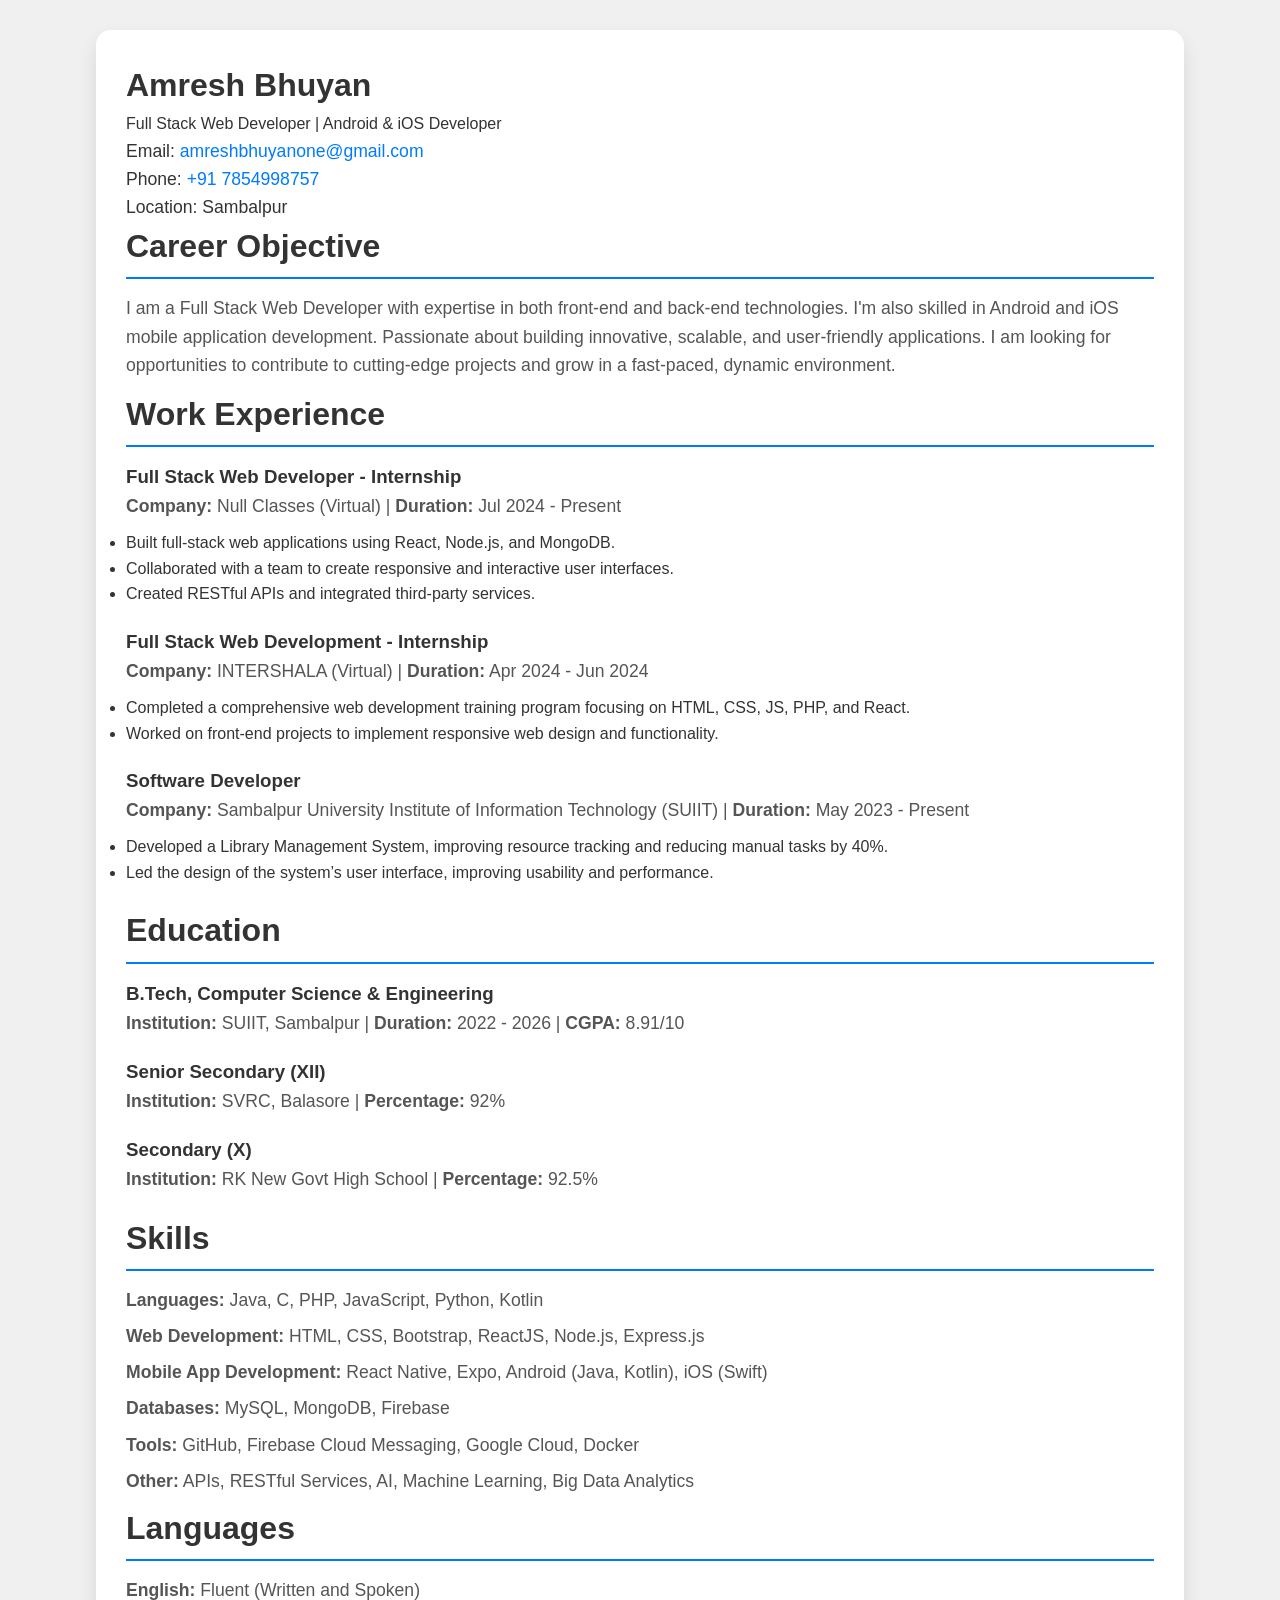
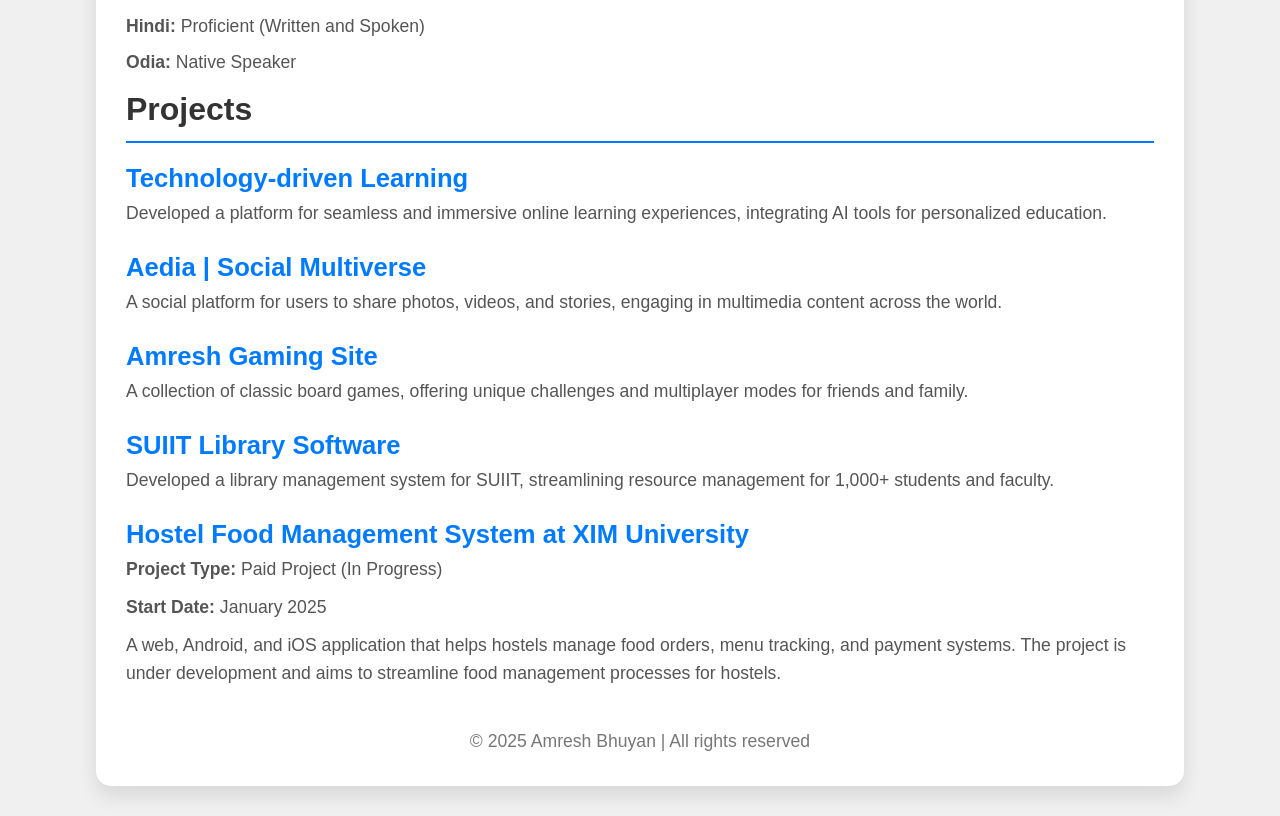
==== commit bb9df719: "Update resume.html" ====
--- a/resume.html
+++ b/resume.html
@@ -70,12 +70,12 @@
 
             <div class="edu-item">
                 <h3>Senior Secondary (XII)</h3>
-                <p><strong>Institution:</strong> SVRC, Balasore | <strong>Percentage:</strong> 86%</p>
+                <p><strong>Institution:</strong> SVRC, Balasore | <strong>Percentage:</strong> 92%</p>
             </div>
 
             <div class="edu-item">
                 <h3>Secondary (X)</h3>
-                <p><strong>Institution:</strong> RK New Govt High School | <strong>Percentage:</strong> 85.5%</p>
+                <p><strong>Institution:</strong> RK New Govt High School | <strong>Percentage:</strong> 92.5%</p>
             </div>
         </section>
 
--- a/style.css
+++ b/style.css
@@ -1,857 +1,101 @@
+* {
+    margin: 0;
+    padding: 0;
+    box-sizing: border-box;
+}
 
-        @import url('https://fonts.googleapis.com/css2?family=Roboto:wght@400;700&display=swap');
-
-        
 body {
     font-family: 'Arial', sans-serif;
-    margin: 0;
-    padding: 0;
-    color: #fff;
     line-height: 1.6;
-    background: linear-gradient(-45deg, #000000, #000000, #000000, #000000);
-    background-size: 400% 400%;
-    animation: AnimationName 15s ease infinite;
-    padding: 50px 20px;
-    
-}
-h1, h2 {
-    text-shadow: 2px 2px 4px rgba(0,0,0,0.2);
+    background-color: #f0f0f0;
+    color: #333;
 }
 
 .container {
-    max-width: 1200px;
-    margin: 0 auto;
-    padding: 0 20px;
-    
-    
-}
-.container h4 {
-    text-align: center; /* Center-align the title */
-    color: #051eff; /* Dark grey color for the text */
-    font-family: 'Wide Latian', sans-serif; /* Font family */
-    margin-bottom: 20px; /* Space between title and form */
-}
-.container iframe {
-    width: 100%; /* Responsive width */
-    height: 1084px; /* Fixed height as defined */
-    border-radius: 6px; /* Rounded corners */
-    border: none; /* No border */
-    
+    width: 85%;
+    margin: 30px auto;
+    background-color: #fff;
+    padding: 30px;
+    border-radius: 15px;
+    box-shadow: 0 10px 20px rgba(0, 0, 0, 0.1);
 }
 
-header {
-    color: #ffffff;
-    perspective: 1000px; /* Added for 3D effect */
-    margin-bottom: 40px;
-     background: url(https://i.ibb.co/cY4JH6n/Whats-App-Image-2024-04-18-at-03-47-53-1ffababa.jpg);
-    background-size: 100% 100%;
-    padding: 40px 0;
-    border-radius: 20px;
-    box-shadow: 0 10px 20px rgba(120, 114, 124, 0.794);
-    transition: transform 0.3s;
-    overflow: hidden; /* Ensure that children don't overflow */
+header .header {
     text-align: center;
-    position: relative;
-
-}
-header:hover {
-  
-    background-size: 100% 100%;
-    
-    color: #ffffff; /* White text on hover */
-}
-@keyframes gradientBG {
-    0% {
-        background-position: 0% 50%;
-    }
-    50% {
-        background-position: 100% 50%;
-    }
-    100% {
-        background-position: 0% 50%;
-    }
+    margin-bottom: 20px;
+    border-bottom: 2px solid #007bff;
+    padding-bottom: 20px;
 }
 
-nav ul {
-    list-style-type: none;
-    margin: 0;
-    padding: 0;
+header .header h1 {
+    font-size: 2.8rem;
+    color: #007bff;
 }
 
-nav ul li {
-    display: inline;
-    margin-right: 20px;
-}
-/* General styles for navigation list items */
-nav li {
-    display: inline-block; /* Aligns the links horizontally */
-    margin: 0 10px; /* Adds space between each button */
+header .header p {
+    font-size: 1.3rem;
+    color: #333;
 }
 
-/* Styles for the links to make them look like buttons */
-nav a {
-    background: url(https://i.ibb.co/b3hrnPg/Whats-App-Image-2024-04-18-at-03-27-39-619894d8.jpg);
-    background-size: 100% 100%;
-    
-    color: white; /* Text color */
-    text-decoration: none; /* Removes underline from links */
-    padding: 10px 20px; /* Top and bottom padding, Left and right padding */
-    border-radius: 5px; /* Rounded corners */
-    transition: background-color 0.3s, color 0.3s; /* Smooth transition for hover effect */
+header .contact-info p {
+    font-size: 1.1rem;
 }
 
-
-/* Hover effect for buttons */
-nav a:hover {
-    background:url(https://i.ibb.co/8cGTmHN/Whats-App-Image-2024-04-18-at-03-30-47-2336d098.jpg);
-    background-size: 100% 100%;
-    
-    color: #ffffff; /* White text on hover */
+header .contact-info a {
+    text-decoration: none;
+    color: #007bff;
 }
 
+section h2 {
+    font-size: 2rem;
+    color: #333;
+    margin-bottom: 15px;
+    border-bottom: 2px solid #007bff;
+    padding-bottom: 5px;
+}
 
+section p {
+    font-size: 1.1rem;
+    color: #555;
+    margin-bottom: 10px;
+}
 
+.job, .edu-item, .project {
+    margin-bottom: 20px;
+}
 
-section {
-    padding: 50px 0;
+.skills ul, .languages ul, .portfolio ul {
+    list-style-type: none;
+}
+
+.skills ul li, .languages ul li, .portfolio ul li {
+    margin: 8px 0;
+    font-size: 1.1rem;
+    color: #555;
+}
+
+a {
+    text-decoration: none;
+    color: #007bff;
+}
+
+a:hover {
+    text-decoration: underline;
 }
 
 footer {
-    color: #ffffff;
-    perspective: 1000px; /* Added for 3D effect */
-    margin-bottom: 40px;
-    background: url(https://i.ibb.co/cY4JH6n/Whats-App-Image-2024-04-18-at-03-47-53-1ffababa.jpg);
-    background-size: 100% 100%;
-    padding: 40px 0;
-    border-radius: 20px;
-    box-shadow: 0 10px 20px rgba(120, 114, 124, 0.794);
-    transition: transform 0.3s;
-    overflow: hidden; /* Ensure that children don't overflow */
     text-align: center;
-    position: relative;
+    margin-top: 40px;
+    font-size: 1.1rem;
+    color: #777;
 }
 
-footer:hover {
-    
-    background-size: 100% 100%;
-    color: #ffffff; /* White text on hover */
-}
-/* About Me section */
-.profile-picture {
-    display: block;
-    margin: 0 auto 40px;
-    border-radius: 50%;
-    width: 300px;
-    height: 300px;
-    object-fit: cover;
-    border: 5px solid #ffffff;
-    box-shadow: 0 0 20px rgb(255, 225, 0);
-    transition: transform 0.3s;
+.projects .project h3 {
+    font-size: 1.6rem;
+    color: #007bff;
 }
 
-
-
-.profile-picture:hover {
-    transform: scale(1.1) rotateY(180deg);
-    transition: transform 0.6s;
+.projects .project p {
+    font-size: 1.1rem;
+    color: #555;
 }
-
-/* Experience section */
-#experience ul {
-    padding: 0;
-    display: flex;
-    justify-content: center;
-    gap: 40px;
-    flex-wrap: wrap;
-}
-
-#experience li {
-    margin-bottom: 40px;
-    max-width: 300px;
-    text-align: center;
-}
-
-/* Projects section */
-.project {
-    perspective: 1000px; /* Added for 3D effect */
-    margin-bottom: 40px;
-    background: url(https://i.ibb.co/zm81P6X/Whats-App-Image-2024-04-18-at-03-47-53-ce5186a6.jpg);
-    background-size: 100% 100%;
-    padding: 40px;
-    border-radius: 20px;
-    box-shadow: 0 10px 20px rgba(0, 0, 0, 0.4);
-    transition: transform 0.3s;
-    overflow: hidden; /* Ensure that children don't overflow */
-}
-
-
-.project:hover {
-    transform: rotateY(5deg);
-    background: url(https://i.ibb.co/cY4JH6n/Whats-App-Image-2024-04-18-at-03-47-53-1ffababa.jpg);
-    background-size: 100% 100%;
-    color: #ffffff; /* White text on hover */
-}
-.project-inner {
-    transition: transform 0.6s;
-    transform-style: preserve-3d;
-}
-.project-front, .project-back {
-    position: absolute;
-    backface-visibility: hidden;
-    width: 100%;
-    top: 0;
-    left: 0;
-}
-.project-back {
-    transform: rotateY(180deg);
-}
-.project h3 {
-    margin-bottom: 20px;
-    color: rgb(225, 221, 207);
-}
-
-/* Skill Bars */
-.skill {
-    margin-bottom: 20px;
-
-}
-
-.skill-bar {
-    background-color: #ddd;
-    height: 20px;
-    border-radius: 10px;
-    overflow: hidden;
-}
-
-.skill-level {
-    height: 100%;
-    background: linear-gradient(-45deg, #00f919, #04ff26d2, #e1e114, #fa0400cb);
-    transition: width 1s ease;
-    
-}
-.skill-level:hover {
-    height: 100%;
-    background: linear-gradient(-45deg,green,yellow,blue,red);
-    background-size: 400% 400%;
-    animation: AnimationName 15s ease infinite;
-    padding: 50px 20px;
-}
-
-/* Skill Levels */
-.skill-level.html { width: 99%; } /* HTML5 proficiency level */
-.skill-level.css { width: 90%; } /* CSS3 proficiency level */
-.skill-level.js { width: 98%; } /* JavaScript proficiency level */
-.skill-level.java { width: 80%; } /* Java proficiency level */
-.skill-level.c { width: 70%; } /* C proficiency level */
-.skill-level.python { width: 85%; }
-.skill-level.php { width: 95%; }
-.skill-level.sql { width: 92%; }
-.skill-level.mongodb { width: 89%; }
-.skill-level.jsx { width: 95%; }
-.skill-level.ajax { width: 85%; }
-.skill-level.firebase { width: 75%; }
-.skill-level.bootstrap { width: 85%; }
-.skill-level.nodejs { width: 85%; }
-.skill-level.reactjs { width: 95%; }
-
- /* Python proficiency level */
-/* Add more skill levels as needed */
-
-
-/* Contact form */
-#contact-form {
-    
-    background: url(https://i.ibb.co/cY4JH6n/Whats-App-Image-2024-04-18-at-03-47-53-1ffababa.jpg);
-    background-size: 100% 100%;
-    max-width: 600px;
-    margin: 0 auto;
-}
-
-#contact-form label {
-    display: block;
-    margin-bottom: 10px;
-}
-
-#contact-form input[type="text"],
-#contact-form input[type="email"],
-#contact-form textarea {
-    width: 100%;
-    padding: 10px;
-    margin-bottom: 20px;
-    border: none;
-    border-radius: 5px;
-    box-sizing: border-box;
-    background-color: rgba(255, 255, 255, 0.1);
-    color: #fff;
-}
-
-#contact-form textarea {
-    height: 150px;
-}
-
-#contact-form button {
-    display: block;
-    width: 100%;
-    padding: 10px;
-    background: linear-gradient(135deg, #2df800, #4000f0);
-    color: #fff;
-    border: none;
-    border-radius: 5px;
-    cursor: pointer;
-    transition: background 0.3s;
-}
-
-#contact-form button:hover {
-    background: linear-gradient(135deg, #258305, #1107a0);
-}
-
-/* Error message styling */
-.error-message {
-    color: red;
-    font-size: 14px;
-    margin-top: 5px;
-}
-
-/* Success message styling */
-.success-message {
-    color: green;
-    font-size: 16px;
-    margin-top: 10px;
-}
-
-@media (max-width: 768px) {
-    /* Responsive styling */
-    .container {
-        padding: 0 10px;
-    }
-
-    header {
-        padding: 20px 0;
-    }
-
-    nav ul li {
-        margin-right: 10px;
-    }
-
-    section {
-        padding: 30px 0;
-    }
-
-    .profile-picture {
-        width: 150px;
-        height: 150px;
-    }
-
-    #experience ul {
-        flex-direction: column;
-        align-items: center;
-    }
-
-    #experience li {
-        text-align: center;
-        max-width: 100%;
-    }
-
-    #skills ul {
-        flex-direction: column;
-        align-items: center;
-    }
-
-    #skills li {
-        max-width: 100%;
-    }
-
-    #contact-form {
-        max-width: 100%;
-    }
-
-    #contact-form input[type="text"],
-    #contact-form input[type="email"],
-    #contact-form textarea {
-        width: calc(100% - 20px);
-    }
-}
-#myBtn {
-    border-radius: 10px; /* Rounded corners */
-    display: none; /* Hidden by default */
-    position: fixed; /* Fixed/sticky position */
-    bottom: 20px; /* Place the button at the bottom of the page */
-    right: 40px; /* Place the button 30px from the right */
-    border: none; /* Remove borders */
-    outline: none; /* Remove outline */
-    color: white; /* Text color */
-    cursor: pointer; /* Add a mouse pointer on hover */
-    background-color: transparent;
-    font-size: x-large;
-    
-    
-    
-}
-
-#myBtn:hover {
-    background: linear-gradient(-65deg, #ff0000, #b508d8a1, #0920cd, #06e811);
-    background-size: 400% 400%;
-    animation: AnimationName 5s ease infinite;
-    text-align: center;
-    color: white;
-}
-.wave-container {
-    position: relative;
-    width: 100%;
-    height: 200px; /* Set to the desired wave container height */
-    overflow: hidden;
-    background: linear-gradient(-65deg, #00ffe5, #36e6017f, #001dfa, #03cdff);
-    background-size: 400% 400%;
-    animation: AnimationName 5s ease infinite;
-}
-
-.wave {
-    position: absolute;
-    width: 200%; /* Larger width for a smoother animation */
-    height: 100%;
-    bottom: 0;
-    background-repeat: repeat-x;
-    animation: wave-animation 10s linear infinite;
-}
-
-.wave1 {
-    background-image: url("https://i.ibb.co/SRtmGRb/water-1018808-640.jpg");
-    opacity: 0.6;
-    animation-duration: 10s;
-}
-
-.wave2 {
-    background-image: url("https://i.ibb.co/SRtmGRb/water-1018808-640.jpg");
-    opacity: 0.4;
-    animation-duration: 20s;
-    animation-delay: -5s; /* Offset the animation start to vary the wave pattern */
-}
-
-.wave3 {
-    background-image: url("https://i.ibb.co/SRtmGRb/water-1018808-640.jpg");
-    opacity: 0.5;
-    animation-duration: 30s;
-    animation-delay: -10s;
-}
-
-@keyframes wave-animation {
-    from { transform: translateX(0); }
-    to { transform: translateX(-50%); }
-}
-
-.cursor {
-    width: 30px;
-    height: 30px;
-    border: 2px solid #9d08d8;
-    border-radius: 50%;
-    position: absolute;
-    transform: translate(-50%, -50%);
-    pointer-events: none;
-    mix-blend-mode: difference;
-  }
-  
-  .hero {
-    background:linear-gradient(135deg ,rgb(100, 3, 3),rgb(148, 3, 3),rgb(255, 72, 0),rgb(255, 145, 0),rgb(225, 255, 0),rgb(138, 242, 1),rgb(0, 248, 13),rgb(0, 255, 115),rgb(0, 255, 213),rgb(0, 255, 251),rgb(0, 191, 255),rgb(0, 128, 255),rgb(0, 119, 255),rgb(0, 47, 255),rgb(144, 0, 255),rgb(183, 0, 255),rgb(242, 0, 255),rgb(255, 0, 191),rgb(255, 0, 136),rgb(255, 0, 43));
-            
-    background-size: 400% 400%;
-    animation: AnimationName 5s ease infinite;
-    padding: 50px 20px;
-    text-align: center;
-    color: white;
-}
-
-@keyframes AnimationName { 
-    0%{background-position:0% 50%}
-    50%{background-position:100% 50%}
-    100%{background-position:0% 50%}
-}
-
-/* Styling for the feedback form section */
-#feedback-form {
-    perspective: 1000px; /* Added for 3D effect */
-    width: 100%; /* Full width to utilize available space */
-    max-width: 800px; /* Max width to keep the form readable and not too stretched */
-    margin: 0 auto; /* Center the form horizontally */
-    padding: 30px; /* Padding for spacing around the content */
-    background: url(https://i.ibb.co/2j52yBW/Whats-App-Image-2024-04-18-at-03-47-52-8d4eb59c.jpg);
-    background-size: 100% 100%;
-    padding: 50px 20px;
-    box-shadow: 0 4px 8px rgba(0, 0, 0, 0.05); /* Light shadow for subtle depth */
-    border-radius: 8px; /* Rounded corners */
-display: none;
-}
-
-/* Header styling within the feedback form */
-#feedback-form h2 {
-    text-align: center; /* Center-align the title */
-    color: #f8f8f8; /* Dark color for better readability */
-    font-family: 'Segoe UI', Tahoma, Geneva, Verdana, sans-serif; /* Font styling */
-    margin-bottom: 20px; /* Margin below the title to separate from form */
-display: none;
-}
-
-/* Iframe styling to fit the form properly */
-#feedback-form iframe {
-
-    width: 100%; /* Full width to match the section */
-    height: 500px; /* Fixed height, can adjust based on content */
-    border: none; /* Remove default border */
-    border-radius: 4px; /* Consistent rounded corners */
-display: none;
-}
-
-/* Responsive design adjustments */
-@media (max-width: 768px) {
-    #feedback-form {
-        padding: 20px; /* Reduced padding on smaller screens */
-display: none;
-    }
-    #feedback-form iframe {
-        height: 600px; /* Adjust height as needed for better mobile view */
-display: none;
-    }
-}
-
-/* Additional styling for the button inside the hero section for better visibility */
-.hero .button {
-    background-color: #ffffff;
-    color: #007bff;
-    text-decoration: none;
-    padding: 10px 20px;
-    border-radius: 5px;
-    display: inline-block;
-    margin-top: 20px;
-    transition: background-color 0.3s, color 0.3s;
-    perspective: 1000px; /* Added for 3D effect */
-}
-
-.hero .button:hover {
-    background-color: #007bff;
-    color: #ffffff;
-    perspective: 1000px; /* Added for 3D effect */
-}
-
-/* Base styling for the quiz section */
-#quiz {
-    font-family: 'Arial', sans-serif;
-    background: url(https://i.ibb.co/cY4JH6n/Whats-App-Image-2024-04-18-at-03-47-53-1ffababa.jpg);
-    background-size: 100% 100%;
-    padding: 50px 20px;
-    perspective: 1000px; /* Added for 3D effect */
-    border-radius: 12px;
-    box-shadow: 0 6px 20px rgba(157, 156, 156, 0.2);
-    width: 70%;
-    margin: 50px auto;
-    color: #fff;
-}
-
-#quiz-content {
-    margin-top: 30px;
-}
-
-/* Question styling */
-#question {
-    font-size: 20px;
-    margin-bottom: 30px;
-    font-weight: 500;
-    opacity: 0.9;
-}
-
-/* Styling for answer buttons */
-.answer {
-    background-color: #ffffff;
-    color: #007bff;
-    border: 0;
-    border-radius: 20px;
-    padding: 12px 25px;
-    margin: 10px;
-    cursor: pointer;
-    transition: transform 0.2s ease, background-color 0.3s;
-    font-weight: bold;
-    box-shadow: 0 4px 6px rgba(0,0,0,0.1);
-}
-
-.answer:hover {
-    transform: scale(1.05);
-    background-color: #007bff;
-    color: #ffffff;
-}
-
-.answer:disabled {
-    cursor: default;
-    opacity: 0.7;
-}
-
-/* Result display with animation */
-#quiz-result {
-    margin-top: 30px;
-    font-size: 18px;
-    transition: all 0.3s ease;
-    height: 24px; /* Maintain a consistent height even when empty */
-}
-
-/* Next question button */
-#next-question {
-    display: none;
-    background-color: #ff511c;
-    color: white;
-    border: none;
-    padding: 12px 30px;
-    font-size: 18px;
-    border-radius: 20px;
-    margin-top: 20px;
-    cursor: pointer;
-    transition: background-color 0.3s, transform 0.2s ease;
-    
-}
-
-#next-question:hover {
-    background-color: #e64a19;
-    transform: scale(1.05);
-}
-
-
-/* Responsive adjustments for smaller devices */
-@media (max-width: 600px) {
-    #quiz {
-        width: 90%;
-    }
-
-    .answer {
-        padding: 10px 20px;
-    }
-}
-#game {
-    display: flex;
-    justify-content: center;
-    align-items: center;
-    background-color: #000000;
-    padding: 20px;
-    border-radius: 8px;
-    box-shadow: 0 4px 8px rgb(83, 83, 82);
-    perspective: 5000px; /* Added for 3D effect */
-}
-
-#snakeGame {
-    background: url(https://i.ibb.co/cY4JH6n/Whats-App-Image-2024-04-18-at-03-47-53-1ffababa.jpg);
-    background-size: 100% 100%;;
-    background-size: cover;
-    border: 2px solid rgba(226, 224, 231, 0.623);
-    box-shadow: 0 0 15px rgba(159, 159, 159, 0.5);
-    perspective: 1000px; /* Added for 3D effect */
-}
-
-canvas {
-    background-color: #000;
-    display: block; /* Prevents extra space below the canvas */
-}
-#game-area {
-    display: flex;
-    flex-direction: column;
-    align-items: center;
-}
-
-.controls {
-    display: flex;
-    flex-direction: column;
-    align-items: center;
-}
-
-.horizontal-controls {
-    display: flex;
-}
-
-.control-button {
-    background: url(https://i.ibb.co/b3hrnPg/Whats-App-Image-2024-04-18-at-03-27-39-619894d8.jpg);
-    background-size: 100% 100%;
-    
-    color: white; /* Text color */
-    text-decoration: none; /* Removes underline from links */
-    padding: 10px 20px; /* Top and bottom padding, Left and right padding */
-    border-radius: 5px; /* Rounded corners */
-    transition: background-color 0.3s, color 0.3s; /* Smooth transition for hover effect */
-}
-.control-button:hover{
-    background:url(https://i.ibb.co/8cGTmHN/Whats-App-Image-2024-04-18-at-03-30-47-2336d098.jpg);
-    background-size: 100% 100%;
-    
-    color: #ffffff; /* White text on hover */
-}
-
-.control-button:active {
-    transform: translateY(2px);
-    box-shadow: 0 1px #9a9a9a;
-}
-
-
-#up-btn {
-    order: -1;  /* Places the "Up" button above the row */
-}
-
-form {
-    margin: 30px auto;
-    padding: 15px;
-    background: #222; /* Dark grey background for the form */
-    border-radius: 8px;
-    width: 80%; /* Adjust width as per design requirements */
-    box-shadow: 0 4px 8px rgba(255, 255, 255, 0.15); /* Subtle white shadow for depth */
-    text-align: center;
-    display: block;
-}
-
-input[type="text"] {
-    padding: 10px;
-    width: 70%; /* Adjust width for a better fit */
-    border: 2px solid #b4b3b7c5; /* Darker border for better visibility */
-    background-color: #615d5d; /* Dark input background */
-    color: #ddd; /* Light font color for contrast */
-    border-radius: 5px;
-    margin-right: 5px; /* Space between input field and button */
-}
-
-button {
-    padding: 10px 20px;
-    background-color: #007BFF; /* Vibrant blue background for the button */
-    color: white;
-    border: none;
-    border-radius: 5px;
-    cursor: pointer;
-    transition: background-color 0.3s; /* Smooth transition for hover effect */
-}
-
-button:hover {
-    background-color: #0056b3; /* Darker blue on hover */
-}
-
-::placeholder { /* Chrome, Firefox, Opera, Safari 10.1+ */
-    color: #ccc;
-    opacity: 1; /* Firefox */
-}
-
-:-ms-input-placeholder { /* Internet Explorer 10-11 */
-    color: #ccc;
-}
-
-::-ms-input-placeholder { /* Microsoft Edge */
-    color: #ccc;
-}
-
-/* Toggle Button */
-.theme-toggle {
-    border: none;
-    background-color: transparent;
-    cursor: pointer;
-    font-size: 24px;
-}
-
-/* Dark Mode Specific Styles */
-
-.fas.fa-sun { color: #f9dc3c; } /* Sun icon */
-.fas.fa-moon { color: #f8f8f8; } /* Moon icon */
-
-:root {
-    --primary-color: #21ff2c;
-    --background-color: #d97575;
-    --text-color: #efd9d9;
-    --button-hover-color: #f5e4e4;
-}
-body.dark-mode {
-    font-family: 'Arial', sans-serif;
-    margin: 0;
-    padding: 0;
-    color: var(--text-color);
-    line-height: 1.6;
-    background: linear-gradient(-135deg, #edc6c6, #4899c7, #a6e99d, #f67ff6);
-    background-size: 400% 400%;
-    animation: AnimationName 5s ease infinite;
-    padding: 50px 20px;
-    
-}
-
-
-@keyframes colorChange {
-    0% { color: rgb(164, 153, 153); }
-    25% { color: rgb(174, 190, 176); }
-    50% { color: rgb(200, 198, 211); }
-    75% { color: rgb(214, 208, 195); }
-    100% { color: rgb(176, 160, 176); }
-}
-
-.text-animate {
-    animation: colorChange 10s infinite; /* Change duration as needed */
-}
-.modal {
-    display: none;
-    position: fixed;
-    z-index: 1;
-    left: 0;
-    top: 0;
-    width: 100%;
-    height: 100%;
-    overflow: auto;
-    background-color: rgba(0,0,0,0.4);
-}
-
-.modal-content {
-    background-color: #f4f4f4;
-    margin: 15% auto;
-    padding: 20px;
-    border: 1px solid #888;
-    width: 50%;
-}
-
-.close {
-    color: #aaaaaa;
-    float: right;
-    font-size: 28px;
-    font-weight: bold;
-}
-
-.close:hover,
-.close:focus {
-    color: #000;
-    text-decoration: none;
-    cursor: pointer;
-}
-
-#menuBtn {
-    background: none;
-    border: none;
-    cursor: pointer;
-    padding: 10px;
-    display: flex;
-    align-items: center;
-}
-
-.menu-icon span {
-    display: block;
-    width: 30px;
-    height: 3px;
-    background-color: #ffffff;
-    margin: 4px;
-    transition: all 0.3s ease;
-}
-
-#navMenu {
-    display: none;
-    width:20%;
-    height:5%;
-    background-color:transparent;
-}
-
-#navMenu ul {
-    list-style: none;
-    padding: 0;
-    margin: 0;
-}
-
-#navMenu ul li a {
-    display: block;
-    padding: 10px;
-    text-decoration: none;
-    color: #ffffff;
-    border-bottom: 1px solid #ddd;
-    background: transparent;
-    box-shadow: black;
-}
-
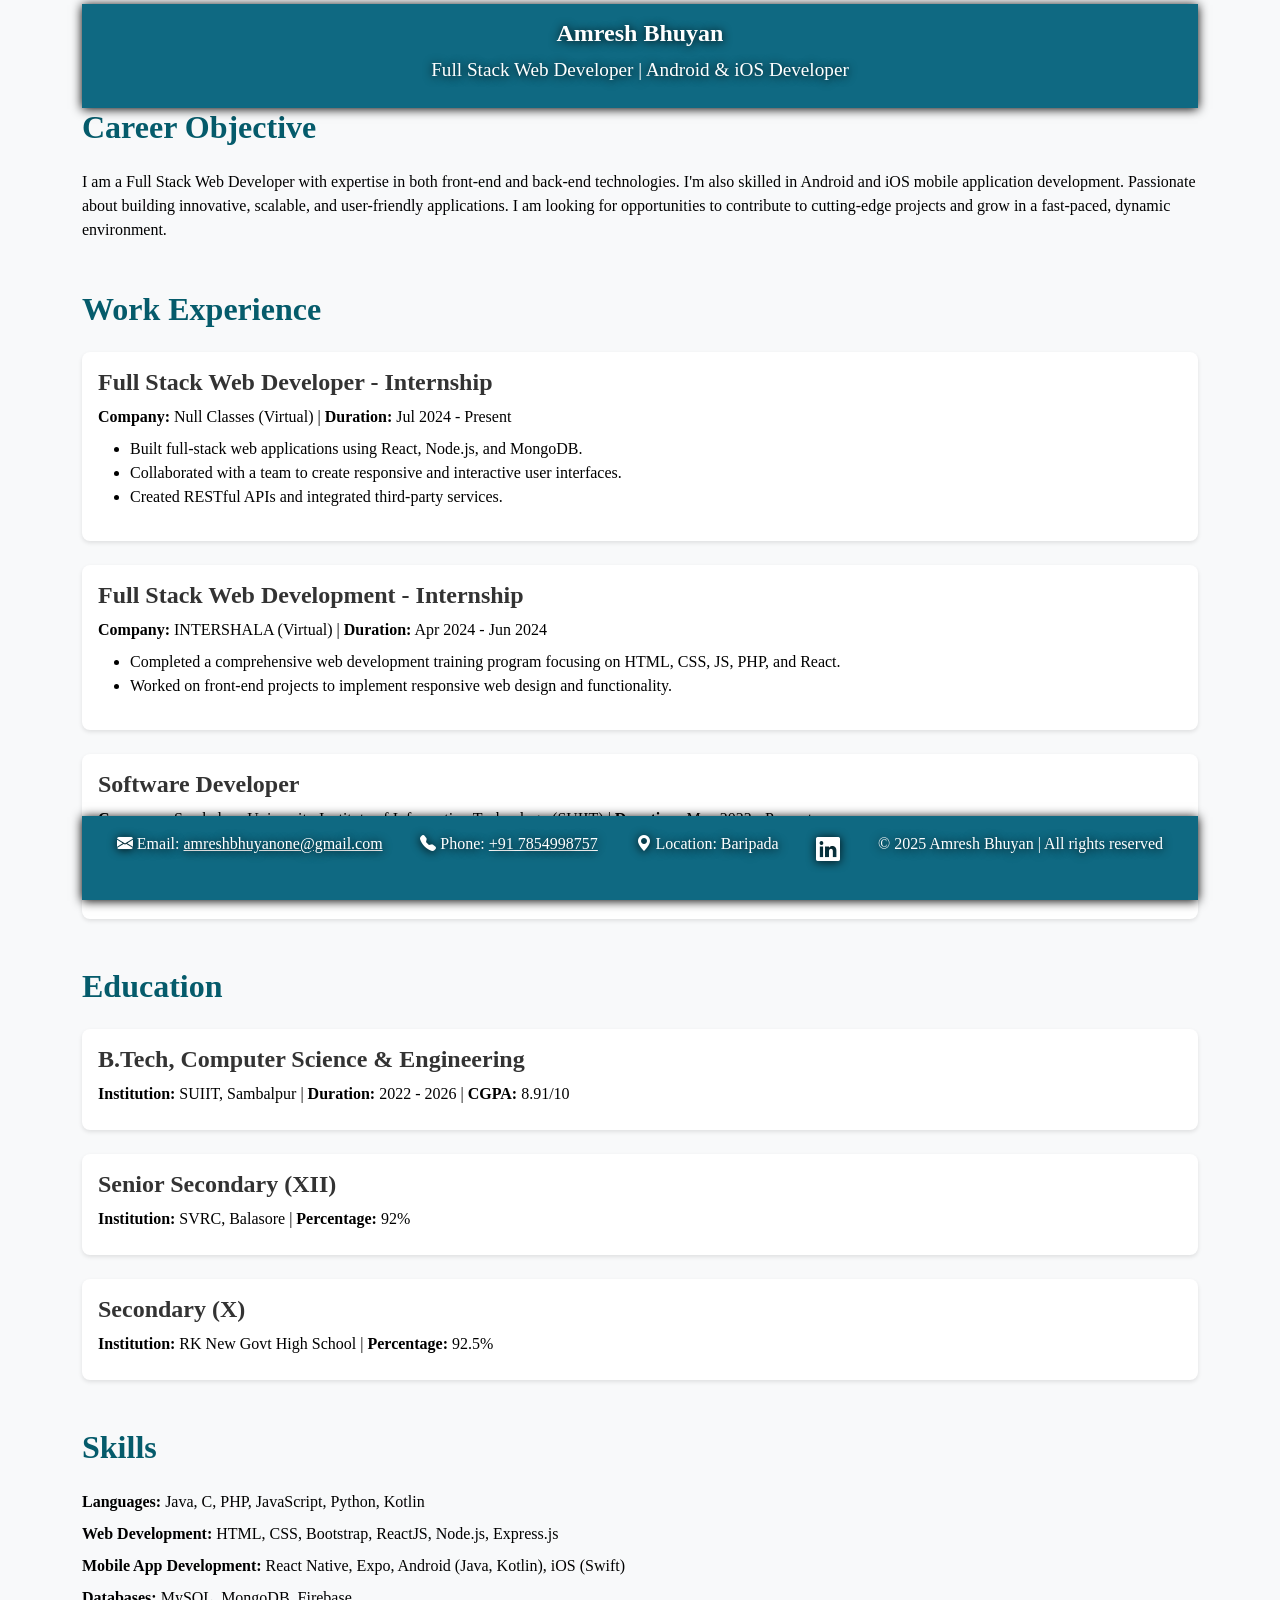
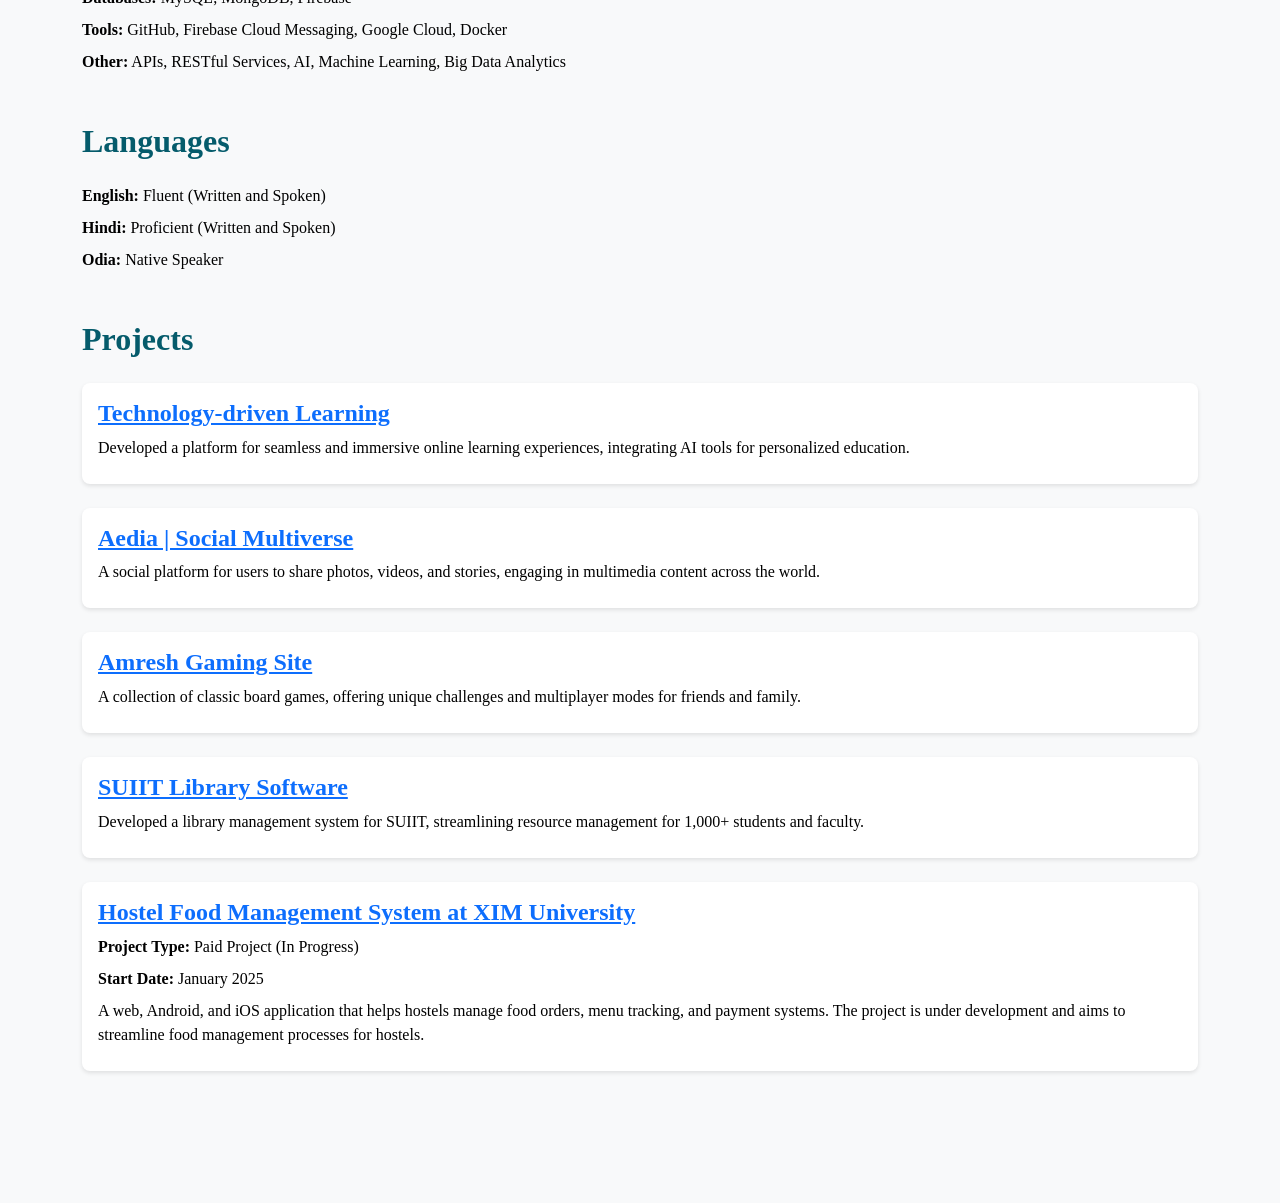
==== commit 5413f707: "Update resume.html" ====
--- a/resume.html
+++ b/resume.html
@@ -4,32 +4,116 @@
     <meta charset="UTF-8">
     <meta name="viewport" content="width=device-width, initial-scale=1.0">
     <title>Amresh Bhuyan's Resume</title>
-    <link rel="stylesheet" href="style.css">
+    <!-- Bootstrap CSS -->
+    <link href="https://cdn.jsdelivr.net/npm/bootstrap@5.3.0-alpha1/dist/css/bootstrap.min.css" rel="stylesheet">
+    <!-- Custom CSS (minimal overrides) -->
+    <link
+    rel="stylesheet"
+    href="https://cdn.jsdelivr.net/npm/bootstrap@5.3.0/dist/css/bootstrap.min.css"
+>
+<link
+    rel="stylesheet"
+    href="https://cdn.jsdelivr.net/npm/bootstrap-icons/font/bootstrap-icons.css"
+>
+    <style>
+        body {
+            font-family: 'Georgia', serif;
+            background-color: #f8f9fa;
+            color: #000000;
+        }
+        .header {
+            display: flex;
+            justify-content: space-around;
+            background-color: #0f6982;
+            color: white;
+            box-shadow: 0 1px 10px black;
+            text-shadow: 0 1px 10px black;
+            padding: 15px 0;
+            position: sticky;
+            top: 0;
+            z-index: 1000;
+
+        }
+        .header h1 {
+            font-size: 1.5rem;
+            font-weight: bold;
+        }
+        .header p {
+            font-size: 1.2rem;
+            margin-bottom: 0.5rem;
+        }
+        .contact-info a {
+            color: white;
+            text-decoration: none;
+        }
+        .contact-info a:hover {
+            text-decoration: underline;
+        }
+        h2 {
+            color: #055b6b;
+            margin-bottom: 1.5rem;
+            font-weight: bold;
+        }
+        .job, .edu-item, .project {
+            margin-bottom: 1.5rem;
+            padding: 1rem;
+            background-color: white;
+            border-radius: 8px;
+            box-shadow: 0 2px 4px rgba(0, 0, 0, 0.1);
+        }
+        .job h3, .edu-item h3, .project h3 {
+            font-size: 1.5rem;
+            font-weight: bold;
+            color: #333;
+        }
+        .job p, .edu-item p, .project p {
+            margin-bottom: 0.5rem;
+        }
+        .skills ul, .languages ul {
+            list-style-type: none;
+            padding-left: 0;
+        }
+        .skills li, .languages li {
+            margin-bottom: 0.5rem;
+        }
+        footer {
+            background-color: #066579;
+            color: white;
+            padding: 1rem;
+            text-align: center;
+            display: flex;
+            justify-content: space-around;
+            background-color: #0f6982;
+            color: white;
+            box-shadow: 0 1px 10px black;
+            text-shadow: 0 1px 10px black;
+            padding: 15px 0;
+            position: sticky;
+            bottom: 0;
+            z-index: 1000;
+
+        }
+    </style>
 </head>
 <body>
-
-    <div class="container">
+    <div class="container ">
         <!-- Header Section -->
-        <header class="header">
+        <header class="header text-center mt-1">
             <div class="profile-info">
                 <h1>Amresh Bhuyan</h1>
                 <p>Full Stack Web Developer | Android & iOS Developer</p>
-                <div class="contact-info">
-                    <p>Email: <a href="mailto:amreshbhuyanone@gmail.com">amreshbhuyanone@gmail.com</a></p>
-                    <p>Phone: <a href="tel:+917854998757">+91 7854998757</a></p>
-                    <p>Location: Sambalpur</p>
-                </div>
+               
             </div>
         </header>
 
         <!-- Career Objective Section -->
-        <section class="career-objective">
+        <section class="career-objective mb-5">
             <h2>Career Objective</h2>
             <p>I am a Full Stack Web Developer with expertise in both front-end and back-end technologies. I'm also skilled in Android and iOS mobile application development. Passionate about building innovative, scalable, and user-friendly applications. I am looking for opportunities to contribute to cutting-edge projects and grow in a fast-paced, dynamic environment.</p>
         </section>
 
         <!-- Work Experience Section -->
-        <section class="work-experience">
+        <section class="work-experience mb-5">
             <h2>Work Experience</h2>
             <div class="job">
                 <h3>Full Stack Web Developer - Internship</h3>
@@ -61,7 +145,7 @@
         </section>
 
         <!-- Education Section -->
-        <section class="education">
+        <section class="education mb-5">
             <h2>Education</h2>
             <div class="edu-item">
                 <h3>B.Tech, Computer Science & Engineering</h3>
@@ -80,7 +164,7 @@
         </section>
 
         <!-- Skills Section -->
-        <section class="skills">
+        <section class="skills mb-5">
             <h2>Skills</h2>
             <ul>
                 <li><strong>Languages:</strong> Java, C, PHP, JavaScript, Python, Kotlin</li>
@@ -93,18 +177,17 @@
         </section>
 
         <!-- Languages Section -->
-        <section class="languages">
+        <section class="languages mb-5">
             <h2>Languages</h2>
             <ul>
                 <li><strong>English:</strong> Fluent (Written and Spoken)</li>
                 <li><strong>Hindi:</strong> Proficient (Written and Spoken)</li>
                 <li><strong>Odia:</strong> Native Speaker</li>
-               
             </ul>
         </section>
 
         <!-- Projects Section -->
-        <section class="projects">
+        <section class="projects mb-5">
             <h2>Projects</h2>
             <div class="project">
                 <h3><a href="#">Technology-driven Learning</a></h3>
@@ -135,11 +218,29 @@
         </section>
 
         <!-- Footer Section -->
-        <footer>
+        <footer class="text-center p-3  text-white">
+            <p>
+                <i class="bi bi-envelope-fill"></i> Email: 
+                <a href="mailto:amreshbhuyanone@gmail.com" class="text-white">amreshbhuyanone@gmail.com</a>
+            </p>
+            <p>
+                <i class="bi bi-telephone-fill"></i> Phone: 
+                <a href="tel:+917854998757" class="text-white">+91 7854998757</a>
+            </p>
+            <p>
+                <i class="bi bi-geo-alt-fill"></i> Location: Baripada
+            </p>
+            <p>
+                <a href="https://in.linkedin.com/in/amresh-bhuyan-aa0442298" target="_blank" class="text-white" >
+                    <i class="bi bi-linkedin" style="font-size: 1.5rem;"></i>
+                </a>
+            </p>
             <p>&copy; 2025 Amresh Bhuyan | All rights reserved</p>
         </footer>
+    
     </div>
 
-    <script src="script.js"></script>
+    <!-- Bootstrap JS (Optional) -->
+    <script src="https://cdn.jsdelivr.net/npm/bootstrap@5.3.0-alpha1/dist/js/bootstrap.bundle.min.js"></script>
 </body>
 </html>
